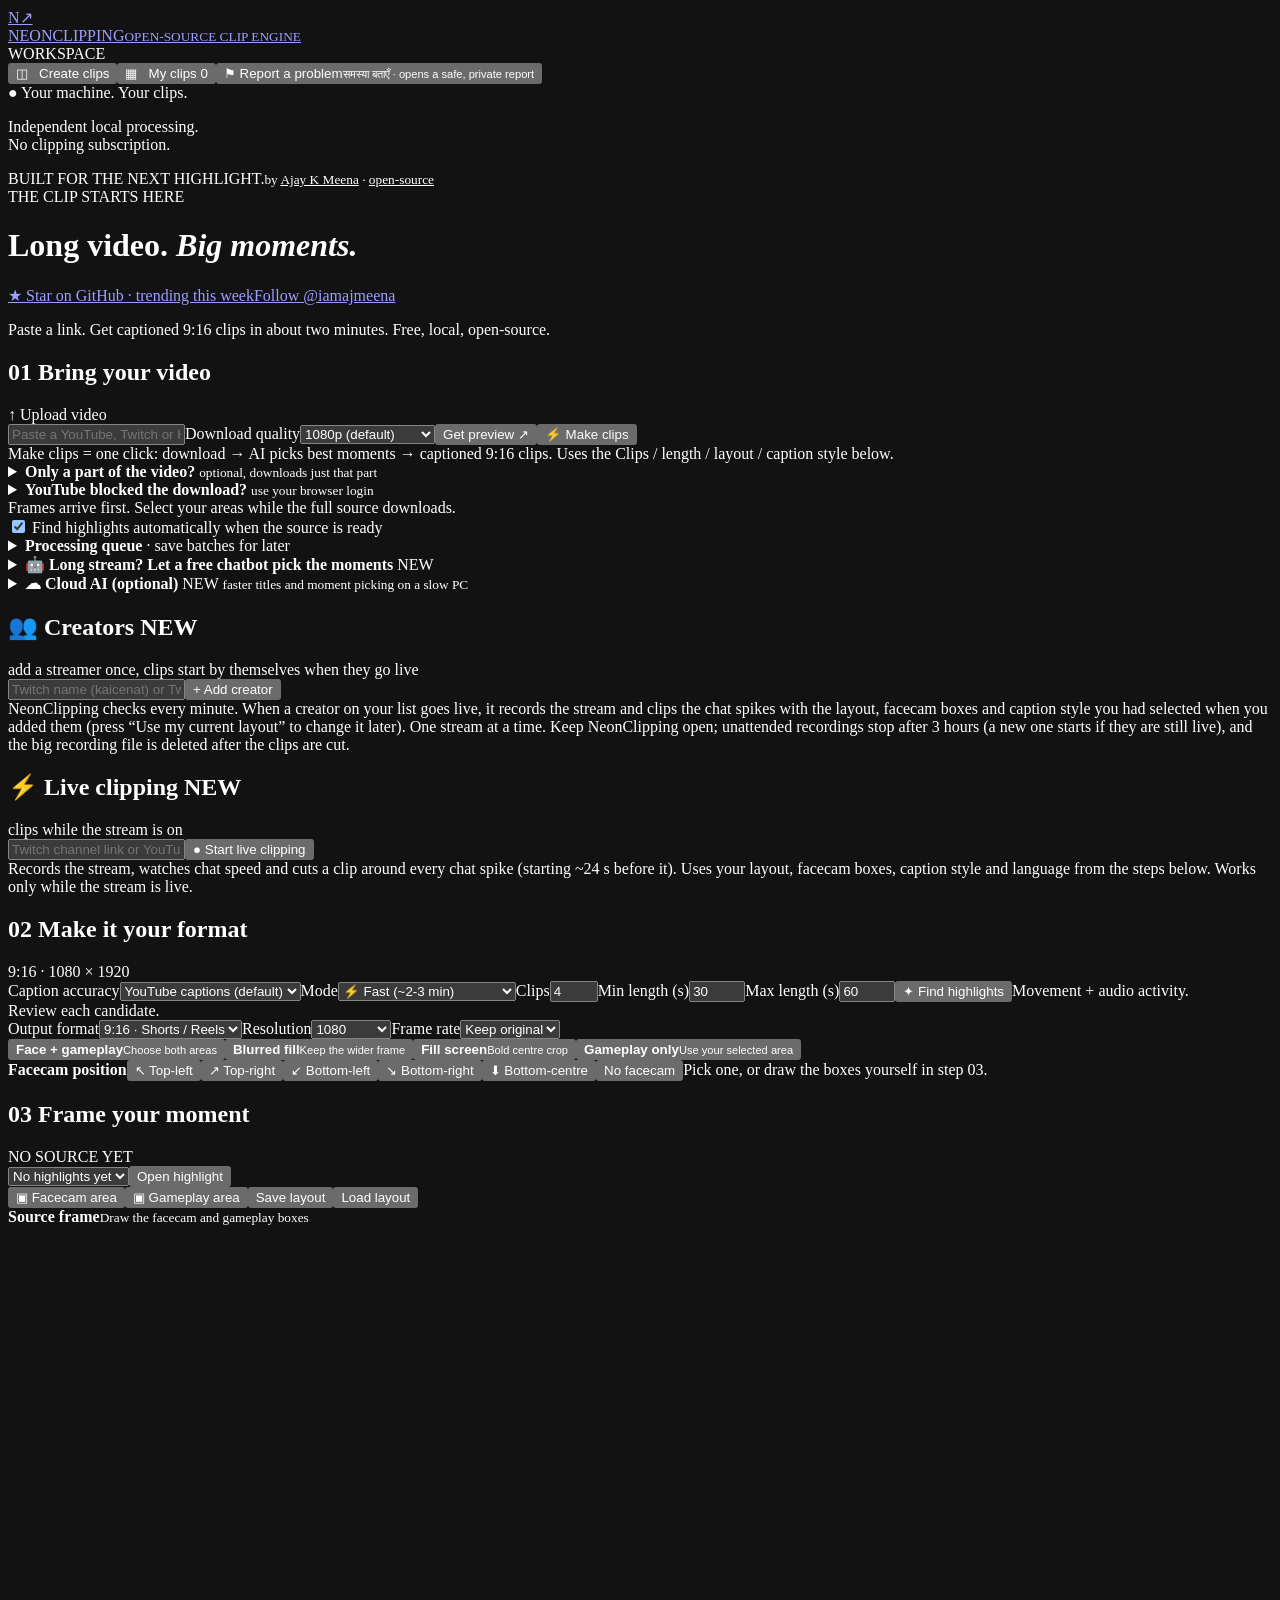
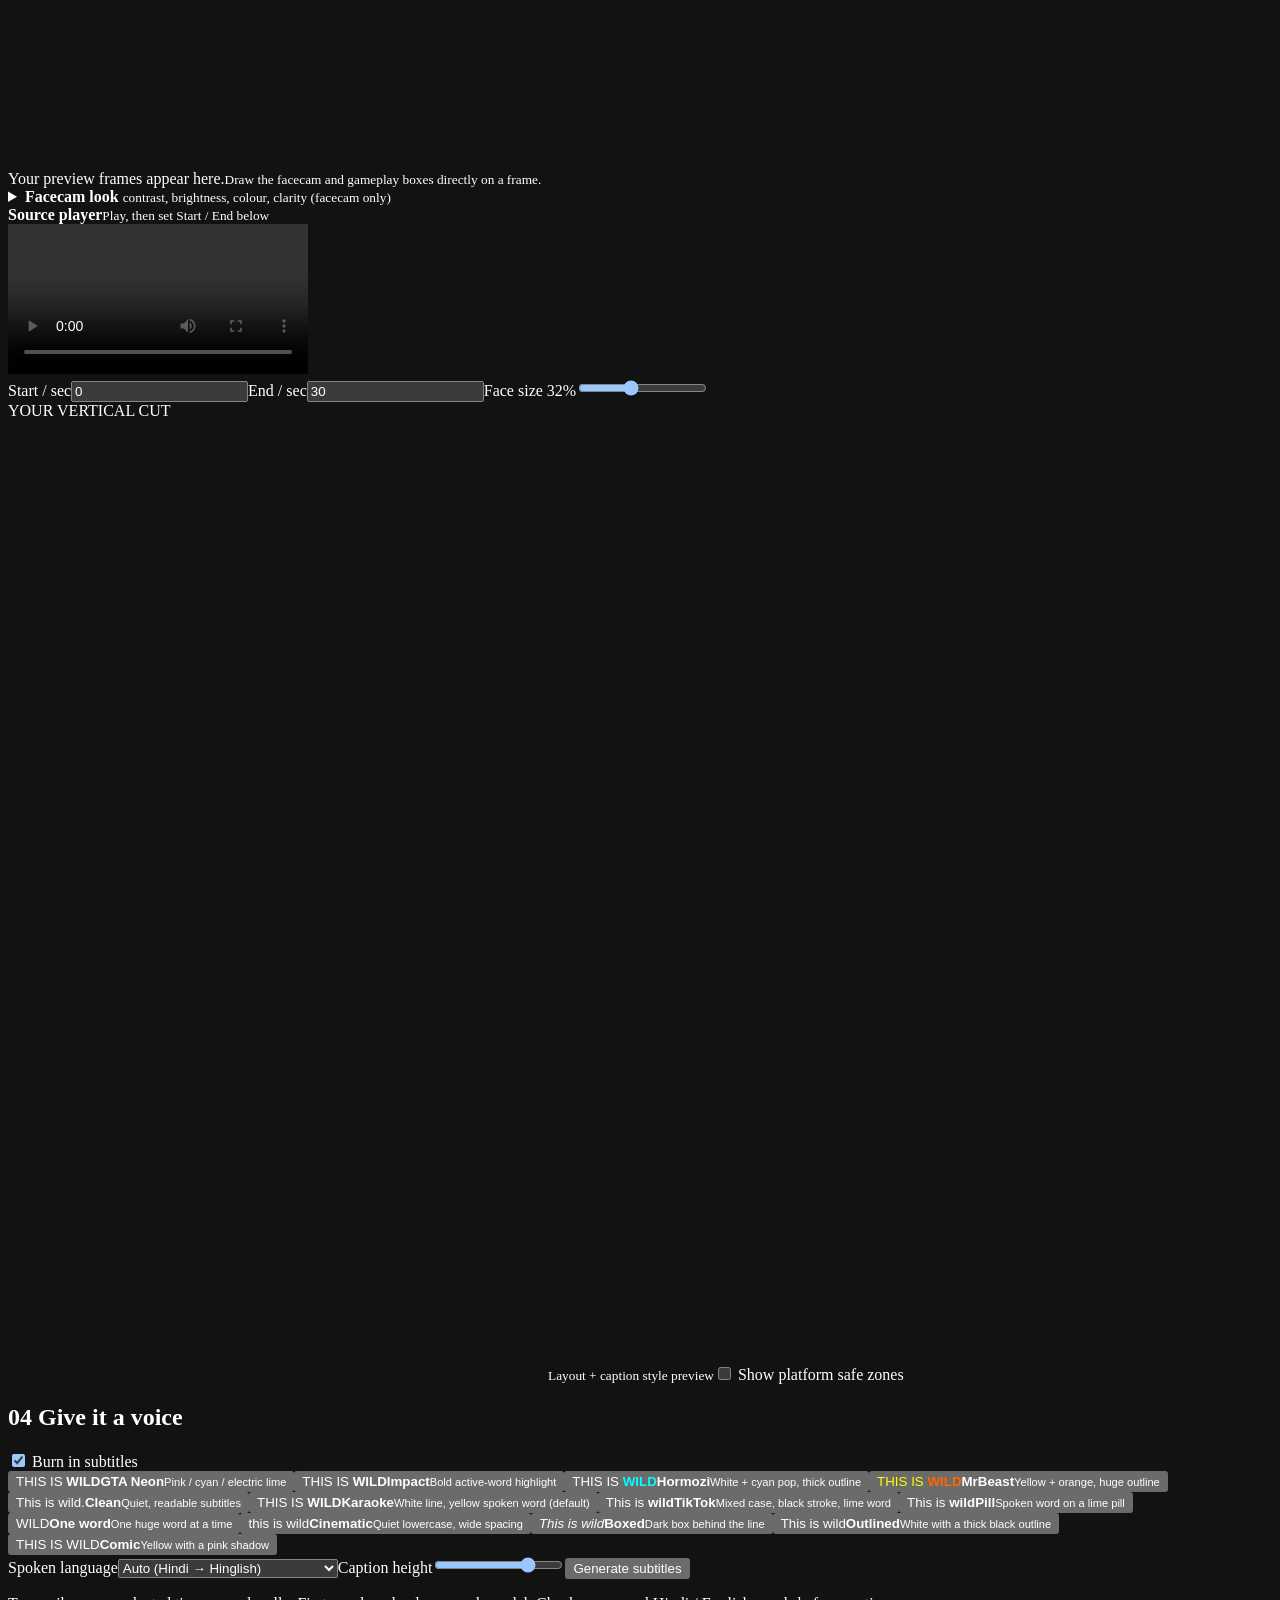
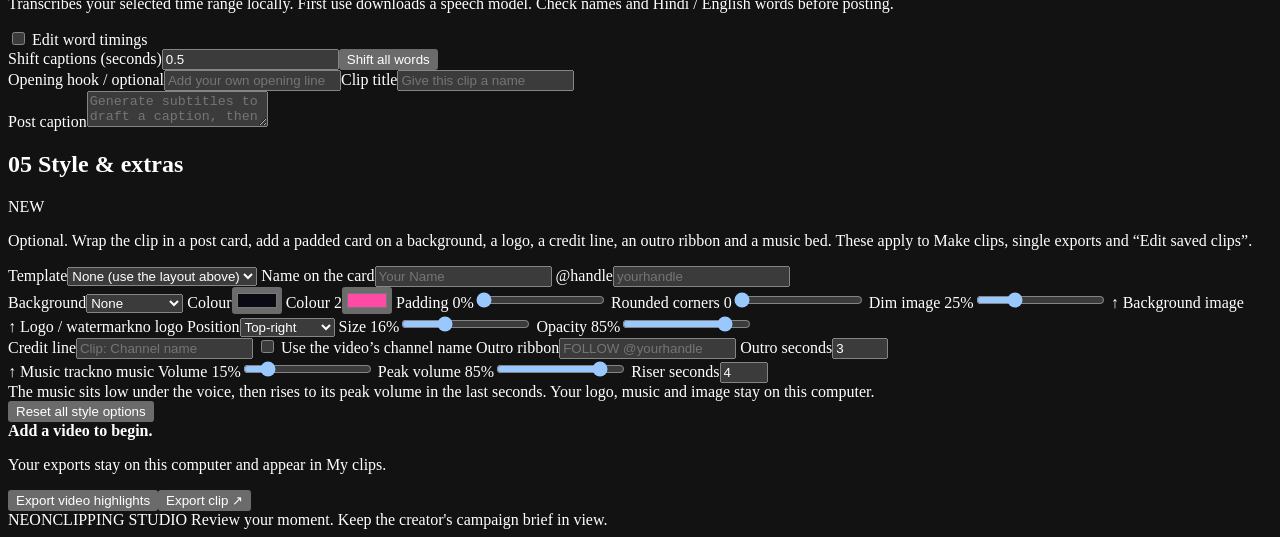
==== index.html @ 01d26668 "Right sidebar: live clips, latest clips and a chat assistant that changes settings or edits a clip (" ====
<!doctype html><html lang="en"><head><meta charset="utf-8"><meta name="color-scheme" content="dark"><meta name="viewport" content="width=device-width,initial-scale=1"><title>NeonClipping</title><link rel="stylesheet" href="/assets/style.css?v=20261124-r15"><link rel="stylesheet" href="/assets/composer.css?v=20261124-r11"><link rel="stylesheet" href="/assets/right-bar.css?v=20261124-r12"></head><body>
<aside class="sidebar"><a class="brand" href="/">N↗ <div>NEONCLIPPING<small>OPEN-SOURCE CLIP ENGINE</small></div></a><div class="nav-label">WORKSPACE</div><button class="nav active" data-view="editor">◫ &nbsp; Create clips</button><button class="nav" data-view="library">▦ &nbsp; My clips <span id="library-count">0</span></button><button class="side-report" id="report-side" type="button">⚑ Report a problem<small>समस्या बताएँ · opens a safe, private report</small></button><div class="side-supporters" id="supporters" hidden><div class="nav-label">SUPPORTERS</div><div id="supporters-list" class="supporters-list"></div></div><div class="side-note">● Your machine. Your clips.<p>Independent local processing.<br>No clipping subscription.</p></div><div class="signature">BUILT FOR THE NEXT HIGHLIGHT.<small>by <a href="https://www.instagram.com/iamajmeena/" target="_blank" rel="noopener" style="color:inherit">Ajay K Meena</a> · <a href="https://github.com/iamajmeena/neonclipping" target="_blank" rel="noopener" style="color:inherit">open-source</a></small></div></aside>
<main><header><div class="eyebrow">THE CLIP STARTS HERE</div><div class="top"><h1>Long video. <em>Big moments.</em></h1><span class="social"><a class="gh" href="https://github.com/iamajmeena/neonclipping" target="_blank" rel="noopener">★ Star on GitHub · trending this week</a><a class="ig" href="https://www.instagram.com/iamajmeena/" target="_blank" rel="noopener">Follow @iamajmeena</a><button class="don" id="donate" hidden>♥ Support development</button></span><dialog id="donate-dialog"><b>Help us keep building NeonClipping ♥</b><p>NeonClipping is free and open-source, and it will stay that way. Our developers are working hard to fix issues, speed it up and add the features you ask for. Every donation, even ₹49, goes straight into making the next version better.</p><div class="don-links"><a id="don-rzp" target="_blank" rel="noopener" hidden>Donate with UPI / cards (Razorpay)</a><a id="don-pp" target="_blank" rel="noopener" hidden>Donate with PayPal</a></div><p class="muted">Cannot donate? A ⭐ on <a href="https://github.com/iamajmeena/neonclipping" target="_blank" rel="noopener" style="color:var(--cyan)">GitHub</a> helps just as much. Thank you!</p><button id="don-close">Close</button></dialog></div><p>Paste a link. Get captioned 9:16 clips in about two minutes. Free, local, open-source.</p><div class="support-bar" id="support-bar" hidden><span><b>Free forever, built by independent developers.</b> We are working hard every day to fix issues and ship new features. If NeonClipping saves you time, a small donation (even ₹49) pays for faster fixes and a better tool for everyone.</span><span class="support-actions"><button class="don-big" id="donate-bar" type="button">♥ Donate via UPI / card</button><a class="star-big" href="https://github.com/iamajmeena/neonclipping" target="_blank" rel="noopener">★ Star it, we are climbing GitHub trending</a></span></div></header><div class="readiness" id="readiness" role="status" aria-label="System check"></div><div class="update-bar" id="update-bar" hidden><span id="update-text"></span><span class="update-actions"><button class="primary" id="update-now" type="button">Update now</button><button class="secondary" id="update-cancel" type="button" hidden>Cancel</button><label class="check"><input id="update-auto" type="checkbox" checked> Update automatically when idle</label></span></div><section id="editor-view">
<section class="panel import-panel"><div class="section-head"><h2><span class="step">01</span> Bring your video</h2><label class="upload">↑ Upload video<input id="file" type="file" accept="video/*" hidden></label></div><div class="url-row"><input id="url" type="url" placeholder="Paste a YouTube, Twitch or Kick replay link"><label class="srcq-inline" title="How sharp the video downloaded from YouTube is. 1080p is the default; choose 4K for the sharpest source (slower, much more disk)."><span>Download quality</span><select id="srcq"><option value="1080" selected>1080p (default)</option><option value="2160">4K (slower, big file)</option><option value="1440">1440p</option><option value="720">720p (fastest)</option><option value="480">480p (saves data)</option><option value="360">360p (lowest data)</option></select></label><button class="primary" id="link">Get preview ↗</button><button id="resume-make" class="secondary" hidden>Resume interrupted batch</button><button class="primary make" id="make">⚡ Make clips</button></div><div class="make-row"><span class="muted">Make clips = one click: download → AI picks best moments → captioned 9:16 clips. Uses the Clips / length / layout / caption style below.</span></div><div id="make-results" hidden><div class="progress-track"><div id="make-progress"></div></div><b id="make-status"></b><div id="make-grid" class="make-grid"></div></div><details class="lite" id="part-pick"><summary><b>Only a part of the video?</b> <small>optional, downloads just that part</small></summary><div class="controls"><label>From (h:mm:ss)<input id="part-start" type="text" placeholder="0:00:00" inputmode="numeric"></label><label>To (h:mm:ss)<input id="part-end" type="text" placeholder="0:30:00" inputmode="numeric"></label></div><p class="muted">Leave empty to use the whole video. Up to 2 hours at once. Short videos download fast; a part cut from a long video is fetched at about real-time speed (a 30-minute part takes roughly 15 to 20 minutes), so pick only what you need.</p></details><details class="lite" id="yt-login"><summary><b>YouTube blocked the download?</b> <small>use your browser login</small></summary><p class="muted">Sign in to YouTube in your browser, close it, choose it here and press Save, then try again. Firefox works most reliably.</p><div class="controls"><label>Browser<select id="yt-browser"><option value="">Off</option><option value="firefox">Firefox</option><option value="edge">Edge</option><option value="chrome">Chrome</option><option value="brave">Brave</option><option value="opera">Opera</option><option value="vivaldi">Vivaldi</option></select></label><button class="secondary" id="yt-save" type="button">Save</button><span class="muted" id="yt-note"></span></div></details><div class="import-note" id="link-status" role="status">Frames arrive first. Select your areas while the full source downloads.</div><div id="range-pick" class="range-pick" hidden><b id="range-title">Long video</b><p class="muted" id="range-text"></p><div class="controls"><label>From (h:mm:ss)<input id="range-start" type="text" value="0:00:00" inputmode="numeric"></label><label>To (h:mm:ss)<input id="range-end" type="text" value="0:30:00" inputmode="numeric"></label><button class="primary" id="range-go">Import this part ↗</button></div></div><div class="progress-track" hidden id="progress-wrap"><div id="progress"></div></div><div id="frames" class="frames"></div><label class="toggle" style="margin-top:12px"><input id="auto-analyze" type="checkbox" checked> Find highlights automatically when the source is ready</label></section><details class="panel" id="queue-panel"><summary><b>Processing queue</b> · save batches for later</summary><p class="muted">Queue video links, pause waiting work, or retry an interrupted job. Running work is kept safe.</p><label>Video links, one per line<textarea id="queue-urls" rows="3" placeholder="https://www.youtube.com/watch?v=..."></textarea></label><div class="controls"><label>Start after (optional)<input id="queue-time" type="datetime-local"></label><button class="secondary" id="queue-add">Add videos to queue</button><button id="queue-pause">Pause queue</button><button id="queue-refresh">Refresh queue</button></div><div id="queue-list"></div></details>
<details class="panel" id="ai-panel"><summary><b>🤖 Long stream? Let a free chatbot pick the moments</b> <span class="pill">NEW</span></summary>
<p class="muted">A chatbot given a 9-hour transcript only really reads the start. So: split the transcript into small parts, paste each part into any free chatbot (Gemini, ChatGPT, Claude…), paste its answers back here, and NeonClipping downloads only those sections and makes the clips. Needs a YouTube video with captions. Nothing is sent anywhere by NeonClipping.</p>
<div class="url-row"><input id="ai-url" type="text" placeholder="YouTube video link (a finished stream or video)"><button class="primary" id="ai-split">1 · Split into parts</button></div>
<div class="controls"><label>Parts (blank = automatic)<input id="ai-parts" type="number" min="1" max="40" placeholder="auto"></label><label>Moments per part<input id="ai-per" type="number" min="1" max="10" value="3"></label></div>
<div class="muted" id="ai-status"></div>
<div id="ai-list"></div>
<h3 style="margin-top:16px">2 · Paste the chatbot answers (all parts together is fine)</h3>
<textarea id="ai-answers" rows="6" placeholder='[{"start":"00:12:30","end":"00:13:10","title":"Plane crash","hook":"bhai plane gir gaya"}] … or lines like 12:30-13:10 Plane crash'></textarea>
<div class="controls"><button class="secondary" id="ai-read">Read the answers</button><button class="primary" id="ai-make" disabled>3 · Make clips from these moments</button></div>
<div id="ai-moments"></div></details>
<details class="panel" id="llm-panel"><summary><b>☁ Cloud AI (optional)</b> <span class="pill">NEW</span> <small>faster titles and moment picking on a slow PC</small></summary>
<p class="muted">Use any OpenAI-compatible provider (Groq, OpenRouter, Gemini, OpenAI, LM Studio). When this is on, only the <b>text</b> of a candidate clip (its transcript lines) is sent to your provider. Your video, audio and frames never leave this PC. The key stays in <code>data/llm.json</code> on this computer. Off by default.</p>
<div class="controls"><label>Provider<select id="llm-preset"><option value="">Custom</option></select></label>
<label>Address<input id="llm-url" type="text" placeholder="https://api.groq.com/openai/v1"></label>
<label>Model<input id="llm-model" type="text" placeholder="llama-3.3-70b-versatile"></label>
<label>API key<input id="llm-key" type="password" autocomplete="off" placeholder="paste key (kept hidden)"></label></div>
<div class="controls"><label class="check"><input id="llm-on" type="checkbox"> Use Cloud AI instead of Ollama</label>
<button class="primary" id="llm-save" type="button">Save</button><button class="secondary" id="llm-test" type="button">Test connection</button><button class="secondary" id="llm-forget" type="button">Forget key</button>
<span class="muted" id="llm-note"></span></div></details>
<section class="panel creators-panel"><div class="section-head"><h2>👥 Creators <span class="pill">NEW</span></h2><span class="muted">add a streamer once, clips start by themselves when they go live</span></div><div class="url-row"><input id="creator-url" type="text" placeholder="Twitch name (kaicenat) or Twitch / YouTube channel link (youtube.com/@name)"><button class="primary" id="creator-add">+ Add creator</button></div><div class="import-note">NeonClipping checks every minute. When a creator on your list goes live, it records the stream and clips the chat spikes with the layout, facecam boxes and caption style you had selected when you added them (press “Use my current layout” to change it later). One stream at a time. Keep NeonClipping open; unattended recordings stop after 3 hours (a new one starts if they are still live), and the big recording file is deleted after the clips are cut.</div><div id="creator-note" class="muted"></div><div id="creator-list"></div></section>
<section class="panel live-panel"><div class="section-head"><h2>⚡ Live clipping <span class="pill">NEW</span></h2><span class="muted">clips while the stream is on</span></div><div class="url-row"><input id="live-url" type="text" placeholder="Twitch channel link or YouTube Live link"><button class="primary" id="live-start">● Start live clipping</button></div><div class="import-note">Records the stream, watches chat speed and cuts a clip around every chat spike (starting ~24 s before it). Uses your layout, facecam boxes, caption style and language from the steps below. Works only while the stream is live.</div><div id="live-box" hidden><div class="live-stats" id="live-stats"></div><div class="live-actions"><button class="secondary" id="live-now">✂ Clip the last 30 s now</button><button class="secondary" id="live-stop">■ Stop</button></div><div id="live-grid" class="make-grid"></div></div></section>
<section class="panel"><div class="section-head"><h2><span class="step">02</span> Make it your format</h2><span class="muted">9:16 · 1080 × 1920</span></div><div class="controls"><label>Caption accuracy<select id="accurate"><option value="fast" selected>YouTube captions (default)</option><option value="best">Best Hindi: large-v3 (slow)</option></select></label><label>Mode<select id="mode"><option value="fast">⚡ Fast (~2-3 min)</option><option value="deep">🔬 Deep (slower, smarter)</option></select></label><label>Clips<input id="count" type="number" min="1" max="12" value="4"></label><label>Min length (s)<input id="minlen" type="number" min="5" max="120" value="30"></label><label>Max length (s)<input id="length" type="number" min="10" max="180" value="60"></label><button class="secondary" id="analyze">✦ Find highlights</button><span class="muted">Movement + audio activity.<br>Review each candidate.</span></div><div class="controls output-controls"><label>Output format<select id="aspect"><option value="vertical">9:16 · Shorts / Reels</option><option value="square">1:1 · Square</option><option value="portrait">4:5 · Feed</option><option value="threefour">3:4 · Portrait</option><option value="landscape">16:9 · YouTube</option></select></label><label>Resolution<select id="resolution"><option value="720">720</option><option value="1080" selected>1080</option><option value="2160">2160 · 4K</option></select></label><label>Frame rate<select id="fps"><option value="0">Keep original</option><option value="24">24 fps</option><option value="30">30 fps</option><option value="60">60 fps</option></select></label></div><div class="layout-grid" id="layouts"><button class="choice active" data-layout="stack"><span class="mini stack-mini"><i></i><i></i></span><b>Face + gameplay</b><small>Choose both areas</small></button><button class="choice" data-layout="blur"><span class="mini blur-mini"><i></i></span><b>Blurred fill</b><small>Keep the wider frame</small></button><button class="choice" data-layout="fill"><span class="mini fill-mini"><i></i></span><b>Fill screen</b><small>Bold centre crop</small></button><button class="choice" data-layout="game"><span class="mini game-mini"><i></i></span><b>Gameplay only</b><small>Use your selected area</small></button></div><div class="preset-row"><b>Facecam position</b><button class="chip" data-preset="tl">↖ Top-left</button><button class="chip" data-preset="tr">↗ Top-right</button><button class="chip" data-preset="bl">↙ Bottom-left</button><button class="chip" data-preset="br">↘ Bottom-right</button><button class="chip" data-preset="bc">⬇ Bottom-centre</button><button class="chip" data-preset="none">No facecam</button><span class="muted" id="preset-note">Pick one, or draw the boxes yourself in step 03.</span></div></section>
<section class="panel"><div class="section-head"><h2><span class="step">03</span> Frame your moment</h2><span class="pill" id="source-mode">NO SOURCE YET</span></div><div class="candidate-row"><select id="recent"><option>No highlights yet</option></select><button id="import">Open highlight</button></div><div class="workspace"><div class="source-side"><div class="toolbar"><button id="cam" class="active">▣ Facecam area</button><button id="game">▣ Gameplay area</button><button id="save">Save layout</button><button id="load">Load layout</button></div><div class="side-head"><b>Source frame</b><small>Draw the facecam and gameplay boxes</small></div><div class="canvas-wrap"><canvas id="source" width="960" height="540"></canvas><div id="empty-source">Your preview frames appear here.<small>Draw the facecam and gameplay boxes directly on a frame.</small></div></div><details class="cam-look" id="cam-look"><summary><b>Facecam look</b> <small>contrast, brightness, colour, clarity (facecam only)</small></summary><div class="controls"><label>Contrast <output id="cam-contrast-o">1.00</output><input id="cam-contrast" type="range" min="0.5" max="2" step="0.05" value="1"></label><label>Brightness <output id="cam-brightness-o">0.00</output><input id="cam-brightness" type="range" min="-0.3" max="0.3" step="0.02" value="0"></label><label>Colour <output id="cam-saturation-o">1.00</output><input id="cam-saturation" type="range" min="0" max="2" step="0.05" value="1"></label><label>Clarity <output id="cam-clarity-o">0.00</output><input id="cam-clarity" type="range" min="0" max="1.5" step="0.05" value="0"></label><button class="secondary" id="cam-reset" type="button">Reset</button></div></details><div class="player-card"><div class="player-head"><b>Source player</b><small>Play, then set Start / End below</small></div><video id="video" controls preload="metadata"></video><div class="range-row"><label>Start / sec<input id="start" type="number" value="0" min="0" step=".1"></label><label>End / sec<input id="end" type="number" value="30" min="0" step=".1"></label><label id="height-control">Face size <span id="height-value">32%</span><input id="top" type="range" min="20" max="50" value="32"></label></div></div></div><aside class="preview-side"><div class="eyebrow">YOUR VERTICAL CUT</div><canvas id="preview" width="540" height="960"></canvas><small>Layout + caption style preview</small><label class="toggle"><input id="safe-zones" type="checkbox"> Show platform safe zones</label></aside></div></section>
<section class="panel"><div class="section-head"><h2><span class="step">04</span> Give it a voice</h2><label class="toggle"><input id="captions" type="checkbox" checked> Burn in subtitles</label></div><div class="caption-styles"><button class="caption-choice gta" data-style="gta"><span>THIS IS <strong>WILD</strong></span><b>GTA Neon</b><small>Pink / cyan / electric lime</small></button><button class="caption-choice bold" data-style="bold"><span>THIS IS <strong>WILD</strong></span><b>Impact</b><small>Bold active-word highlight</small></button><button class="caption-choice hormozi" data-style="hormozi"><span>THIS IS <strong style="color:#00ffff">WILD</strong></span><b>Hormozi</b><small>White + cyan pop, thick outline</small></button><button class="caption-choice mrbeast" data-style="mrbeast"><span style="color:#ffff00">THIS IS <strong style="color:#ff6600">WILD</strong></span><b>MrBeast</b><small>Yellow + orange, huge outline</small></button><button class="caption-choice clean" data-style="clean"><span>This is wild.</span><b>Clean</b><small>Quiet, readable subtitles</small></button><button class="caption-choice active cs-karaoke" data-style="karaoke"><span>THIS IS <strong>WILD</strong></span><b>Karaoke</b><small>White line, yellow spoken word (default)</small></button><button class="caption-choice cs-tiktok" data-style="tiktok"><span>This is <strong>wild</strong></span><b>TikTok</b><small>Mixed case, black stroke, lime word</small></button><button class="caption-choice cs-pill" data-style="pill"><span>This is <strong>wild</strong></span><b>Pill</b><small>Spoken word on a lime pill</small></button><button class="caption-choice cs-oneword" data-style="oneword"><span>WILD</span><b>One word</b><small>One huge word at a time</small></button><button class="caption-choice cs-cine" data-style="cine"><span>this is wild</span><b>Cinematic</b><small>Quiet lowercase, wide spacing</small></button><button class="caption-choice cs-boxed" data-style="boxed"><span><em>This is wild</em></span><b>Boxed</b><small>Dark box behind the line</small></button><button class="caption-choice cs-outlined" data-style="outlined"><span>This is wild</span><b>Outlined</b><small>White with a thick black outline</small></button><button class="caption-choice cs-comic" data-style="comic"><span>THIS IS WILD</span><b>Comic</b><small>Yellow with a pink shadow</small></button></div><div class="controls"><label>Spoken language<select id="language"><option value="">Auto (Hindi → Hinglish)</option><option value="hinglish">Hinglish (Hindi in English letters)</option><option value="hi">हिंदी (Devanagari)</option><option value="en">English</option><optgroup label="More languages (captions use your installed fonts)"><option value="ur">Urdu · اردو</option><option value="bn">Bengali · বাংলা</option><option value="ta">Tamil · தமிழ்</option><option value="te">Telugu · తెలుగు</option><option value="mr">Marathi · मराठी</option><option value="gu">Gujarati · ગુજરાતી</option><option value="kn">Kannada · ಕನ್ನಡ</option><option value="ml">Malayalam · മലയാളം</option><option value="pa">Punjabi · ਪੰਜਾਬੀ</option><option value="ne">Nepali · नेपाली</option><option value="si">Sinhala · සිංහල</option><option value="ar">Arabic · العربية</option><option value="fa">Persian · فارسی</option><option value="he">Hebrew · עברית</option><option value="tr">Turkish · Türkçe</option><option value="ru">Russian · Русский</option><option value="uk">Ukrainian · Українська</option><option value="pl">Polish · Polski</option><option value="cs">Czech · Čeština</option><option value="sk">Slovak · Slovenčina</option><option value="hu">Hungarian · Magyar</option><option value="ro">Romanian · Română</option><option value="bg">Bulgarian · Български</option><option value="sr">Serbian · Српски</option><option value="hr">Croatian · Hrvatski</option><option value="el">Greek · Ελληνικά</option><option value="de">German · Deutsch</option><option value="fr">French · Français</option><option value="es">Spanish · Español</option><option value="pt">Portuguese · Português</option><option value="it">Italian · Italiano</option><option value="nl">Dutch · Nederlands</option><option value="ca">Catalan · Català</option><option value="sv">Swedish · Svenska</option><option value="da">Danish · Dansk</option><option value="no">Norwegian · Norsk</option><option value="fi">Finnish · Suomi</option><option value="is">Icelandic · Íslenska</option><option value="id">Indonesian · Bahasa Indonesia</option><option value="ms">Malay · Bahasa Melayu</option><option value="tl">Filipino · Tagalog</option><option value="vi">Vietnamese · Tiếng Việt</option><option value="th">Thai · ไทย</option><option value="zh">Chinese · 中文</option><option value="ja">Japanese · 日本語</option><option value="ko">Korean · 한국어</option><option value="sw">Swahili · Kiswahili</option><option value="af">Afrikaans · Afrikaans</option><option value="am">Amharic · አማርኛ</option><option value="az">Azerbaijani · Azərbaycan</option></optgroup></select></label><label>Caption height<input id="caption-y" type="range" min="500" max="1750" value="1450"></label><button id="transcribe" class="secondary">Generate subtitles</button></div><p class="muted">Transcribes your selected time range locally. First use downloads a speech model. Check names and Hindi / English words before posting.</p><label class="toggle"><input id="timing-editor" type="checkbox"> Edit word timings</label><div class="controls"><label>Shift captions (seconds)<input id="caption-shift" type="number" step="0.1" value="0.5"></label><button id="shift-captions">Shift all words</button></div><div id="words" class="word-editor"></div><div class="copy-grid"><label>Opening hook / optional<input id="hook" placeholder="Add your own opening line" maxlength="65"></label><label>Clip title<input id="clip-title" placeholder="Give this clip a name"></label></div><label>Post caption<textarea id="post-caption" rows="2" placeholder="Generate subtitles to draft a caption, then edit it in your voice."></textarea></label></section>
<section class="panel" id="style-panel"><div class="section-head"><h2><span class="step">05</span> Style &amp; extras</h2><span class="pill">NEW</span></div>
<p class="muted">Optional. Wrap the clip in a post card, add a padded card on a background, a logo, a credit line, an outro ribbon and a music bed. These apply to Make clips, single exports and “Edit saved clips”.</p>
<div class="controls">
<label>Template<select id="st-template"><option value="none">None (use the layout above)</option><option value="x_light">X post · light</option><option value="x_dark">X post · dark</option><option value="tiktok_hook">TikTok hook</option><option value="breaking_news">Breaking news</option></select></label>
<label>Name on the card<input id="st-tpl-name" type="text" maxlength="28" placeholder="Your Name"></label>
<label>@handle<input id="st-tpl-handle" type="text" maxlength="28" placeholder="yourhandle"></label>
</div>
<div class="controls">
<label>Background<select id="st-bg-mode"><option value="none">None</option><option value="blur">Blurred copy</option><option value="color">Colour</option><option value="gradient">Gradient</option><option value="image">My image</option></select></label>
<label>Colour<input id="st-bg-color" type="color" value="#0b0912"></label>
<label>Colour 2<input id="st-bg-color2" type="color" value="#ff4ba5"></label>
<label><span>Padding <output id="st-padding-o">0</output>%</span><input id="st-padding" type="range" min="0" max="25" value="0"></label>
<label><span>Rounded corners <output id="st-radius-o">0</output></span><input id="st-radius" type="range" min="0" max="80" value="0"></label>
<label><span>Dim image <output id="st-dim-o">25</output>%</span><input id="st-bg-dim" type="range" min="0" max="90" value="25"></label>
<label class="upload">↑ Background image<input id="st-bg-file" type="file" accept="image/*" hidden></label><span class="muted" id="st-bg-name"></span>
</div>
<div class="controls">
<label class="upload">↑ Logo / watermark<input id="st-wm-file" type="file" accept="image/*" hidden></label><span class="muted" id="st-wm-name">no logo</span>
<label>Position<select id="st-wm-pos"><option value="tr">Top-right</option><option value="tl">Top-left</option><option value="br">Bottom-right</option><option value="bl">Bottom-left</option></select></label>
<label><span>Size <output id="st-wm-size-o">16</output>%</span><input id="st-wm-size" type="range" min="5" max="40" value="16"></label>
<label><span>Opacity <output id="st-wm-op-o">85</output>%</span><input id="st-wm-opacity" type="range" min="10" max="100" value="85"></label>
</div>
<div class="controls">
<label>Credit line<input id="st-credit" type="text" maxlength="60" placeholder="Clip: Channel name"></label>
<label class="check"><input id="st-credit-auto" type="checkbox"> Use the video’s channel name</label>
<label>Outro ribbon<input id="st-outro" type="text" maxlength="40" placeholder="FOLLOW @yourhandle"></label>
<label>Outro seconds<input id="st-outro-sec" type="number" min="1.5" max="8" step=".5" value="3"></label>
</div>
<div class="controls">
<label class="upload">↑ Music track<input id="st-music-file" type="file" accept="audio/*" hidden></label><span class="muted" id="st-music-name">no music</span>
<label><span>Volume <output id="st-mv-o">15</output>%</span><input id="st-music-vol" type="range" min="0" max="100" value="15"></label>
<label><span>Peak volume <output id="st-mp-o">85</output>%</span><input id="st-music-peak" type="range" min="0" max="100" value="85"></label>
<label>Riser seconds<input id="st-music-riser" type="number" min="1" max="15" step="1" value="4"></label>
</div>
<div class="import-note">The music sits low under the voice, then rises to its peak volume in the last seconds. Your logo, music and image stay on this computer.</div>
<div class="controls"><button class="secondary" id="st-reset">Reset all style options</button></div></section>
<section class="panel" id="saved-edit" hidden><h2>Edit saved clips</h2><h3 style="margin-top:18px">Speaker position &amp; shape · 11 layouts</h3><div id="edit-layouts" class="layout-grid"></div><label>Speaker size<input id="edit-top" type="range" min="20" max="50" value="32"></label><p class="muted">Reuse the saved video, selected moments and subtitle timings. Only the final MP4 is exported again. <b>To cut the clip shorter</b> (for example to remove a spoken part), change <b>Start / End</b> above and press <b>Only this clip</b>; the subtitles move with the cut. Each clip keeps its own transcript.</p><div class="controls" style="margin-top:14px"><button class="primary" id="apply-video">Apply to all clips of this video</button><button class="secondary" id="apply-one">Only this clip</button><button id="download-bundle">Download video’s clips ZIP</button><a id="bundle-link" hidden download>Download ZIP</a></div></section><section class="export-bar"><div><b id="status" role="status">Add a video to begin.</b><p id="detail">Your exports stay on this computer and appear in My clips.</p></div><button id="batch">Export video highlights</button><button class="primary" id="export">Export clip ↗</button><a id="download" class="download" hidden download="neoncut-clip.mp4">↓ Download MP4</a><a id="srt" hidden>↓ Subtitles SRT</a><a id="vtt" hidden>↓ WebVTT</a></section></section>
<section id="library-view" hidden><section class="library-heading"><h2>Your clips, <em>ready to go.</em></h2><button id="refresh-library">Refresh library</button></section><p class="muted">Finished exports stay in the studio's data folder. Download an MP4 to keep or share it.</p><details class="panel" id="timeline-studio"><summary><b>Timeline studio</b> · assemble a cut</summary>
<div class="controls"><label>Source<select id="studio-source"></select></label><button id="studio-refresh">Refresh sources</button><button id="studio-add">Add to timeline</button></div>
<label>Add local B-roll or another source<input type="file" id="studio-file" accept="video/*"></label><div class="controls"><label>Pexels B-roll search<input id="studio-stock-query" maxlength="120"></label><button id="studio-search">Search footage</button></div><div id="studio-stock"></div><div id="studio-monitor" style="position:relative;width:min(100%,202.5px);aspect-ratio:9/16;max-height:360px;margin:12px auto;overflow:hidden;background:#151515"><video id="studio-player" playsinline style="position:absolute;max-width:none;max-height:none"></video><video id="studio-overlay" playsinline muted hidden style="position:absolute;max-width:none;max-height:none"></video></div><label>Segment playhead<input id="studio-seek" type="range" step="0.01" value="0"></label><div class="controls"><button id="studio-play">Play segment</button><button id="studio-split">Split at playhead</button></div><div id="studio-cuts"></div><div class="controls"><button id="studio-undo">Undo</button><button id="studio-redo">Redo</button></div>
<div class="controls"><label>Workflow<select id="studio-mode"><option value="edit">Edit by instruction</option><option value="series">Numbered series</option><option value="topic">Topic picks</option><option value="recap">Recap</option><option value="trailer">Trailer</option><option value="speaker">Track interview speaker (visual estimate)</option><option value="filler">Remove spoken um / uh</option><option value="beats">Emphasize dialogue beats</option></select></label><label>Instruction or topic<input id="studio-prompt" maxlength="600"></label><button id="studio-transcript">Prepare transcript</button><button id="studio-plan">Plan selected segment</button></div>
<p class="muted">AI workflows send the selected transcript and instruction to your configured text model. For B-roll, select a second source before planning.</p><label>Music bed (ducks under speech)<input type="file" id="studio-music" accept="audio/*"></label><button id="studio-clear-music">Remove music</button><label>Export title<input id="studio-title" value="Timeline edit" maxlength="150"></label><div class="controls"><button id="studio-export" class="primary">Render and review MP4</button><button id="studio-parts">Export segments as numbered parts</button></div><p role="status" id="studio-note"></p><div id="studio-results"></div></details><details class="panel" id="social-panel"><summary><b>Publish a clip</b> · connected accounts</summary>
<p class="muted">Connect through your platform developer app. Credentials are kept on this computer. Scheduled posts run when NeonClipping and its queue are running.</p>
<div class="controls"><label>Export<select id="social-clip"></select></label><label>Platform<select id="social-platform"><option value="youtube">YouTube</option><option value="instagram">Instagram</option><option value="tiktok">TikTok</option></select></label><button id="social-connect">Connect account</button><button id="social-account">Check account</button><span id="social-name"></span></div>
<details><summary>Finish a custom redirect or disconnect</summary><label>Returned callback URL<input type="password" id="social-callback" autocomplete="off"></label><button id="social-finish">Finish connection</button><button id="social-disconnect">Forget saved connection</button></details><label>Title or caption<input id="social-title" maxlength="2200"></label><div class="controls"><label>Visibility<select id="social-privacy"></select></label><label>Schedule (local time, optional)<input type="datetime-local" id="social-when"></label></div>
<label hidden id="social-ig">HTTPS URL of this exact Reel<input id="social-url" type="url"></label><div hidden id="social-tt"><label><input id="social-brand" type="checkbox">Promotes my brand</label><label><input id="social-paid" type="checkbox">Paid partnership</label><p>Comments, duets and stitches are disabled for this upload.</p></div>
<button id="social-send" disabled>Submit to selected account</button><p role="status" id="social-note"></p><div id="social-history"></div></details><div id="library" class="library-grid"></div></section><footer>NEONCLIPPING STUDIO <span>Review your moment. Keep the creator's campaign brief in view.</span></footer></main><script src="/assets/app.js?v=20261121-src6"></script>
<script src="/assets/extras.js?v=20261121-src6"></script><script src="/assets/transcripts.js?v=20261121-src6"></script><script src="/assets/vision.js?v=20261121-src6"></script><script src="/assets/report.js?v=20261121-src6"></script><script src="/assets/studio.js"></script><script src="/assets/composer.js?v=20261124-r11"></script><script src="/assets/sidebar.js?v=20261124-r11"></script><script src="/assets/library.js?v=20261124-r11"></script><script src="/assets/right-bar.js?v=20261124-r12"></script></body></html>
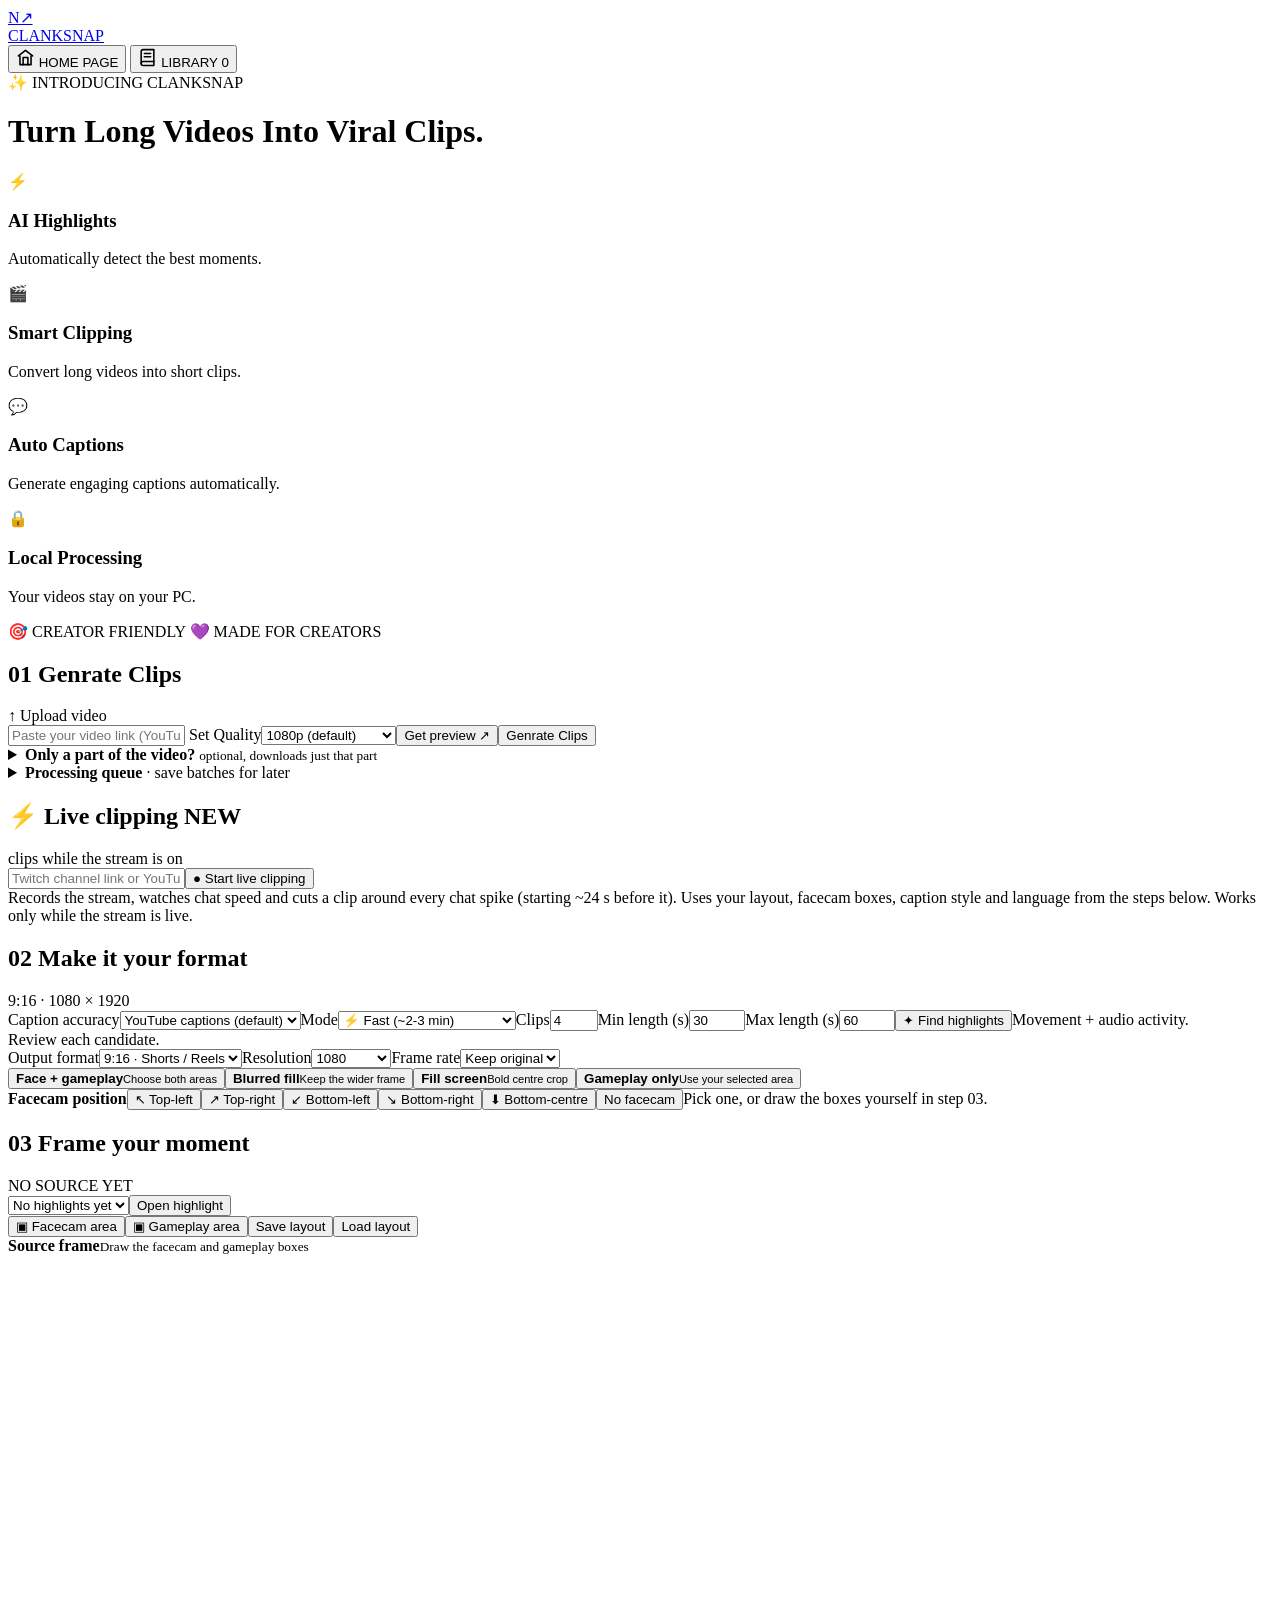
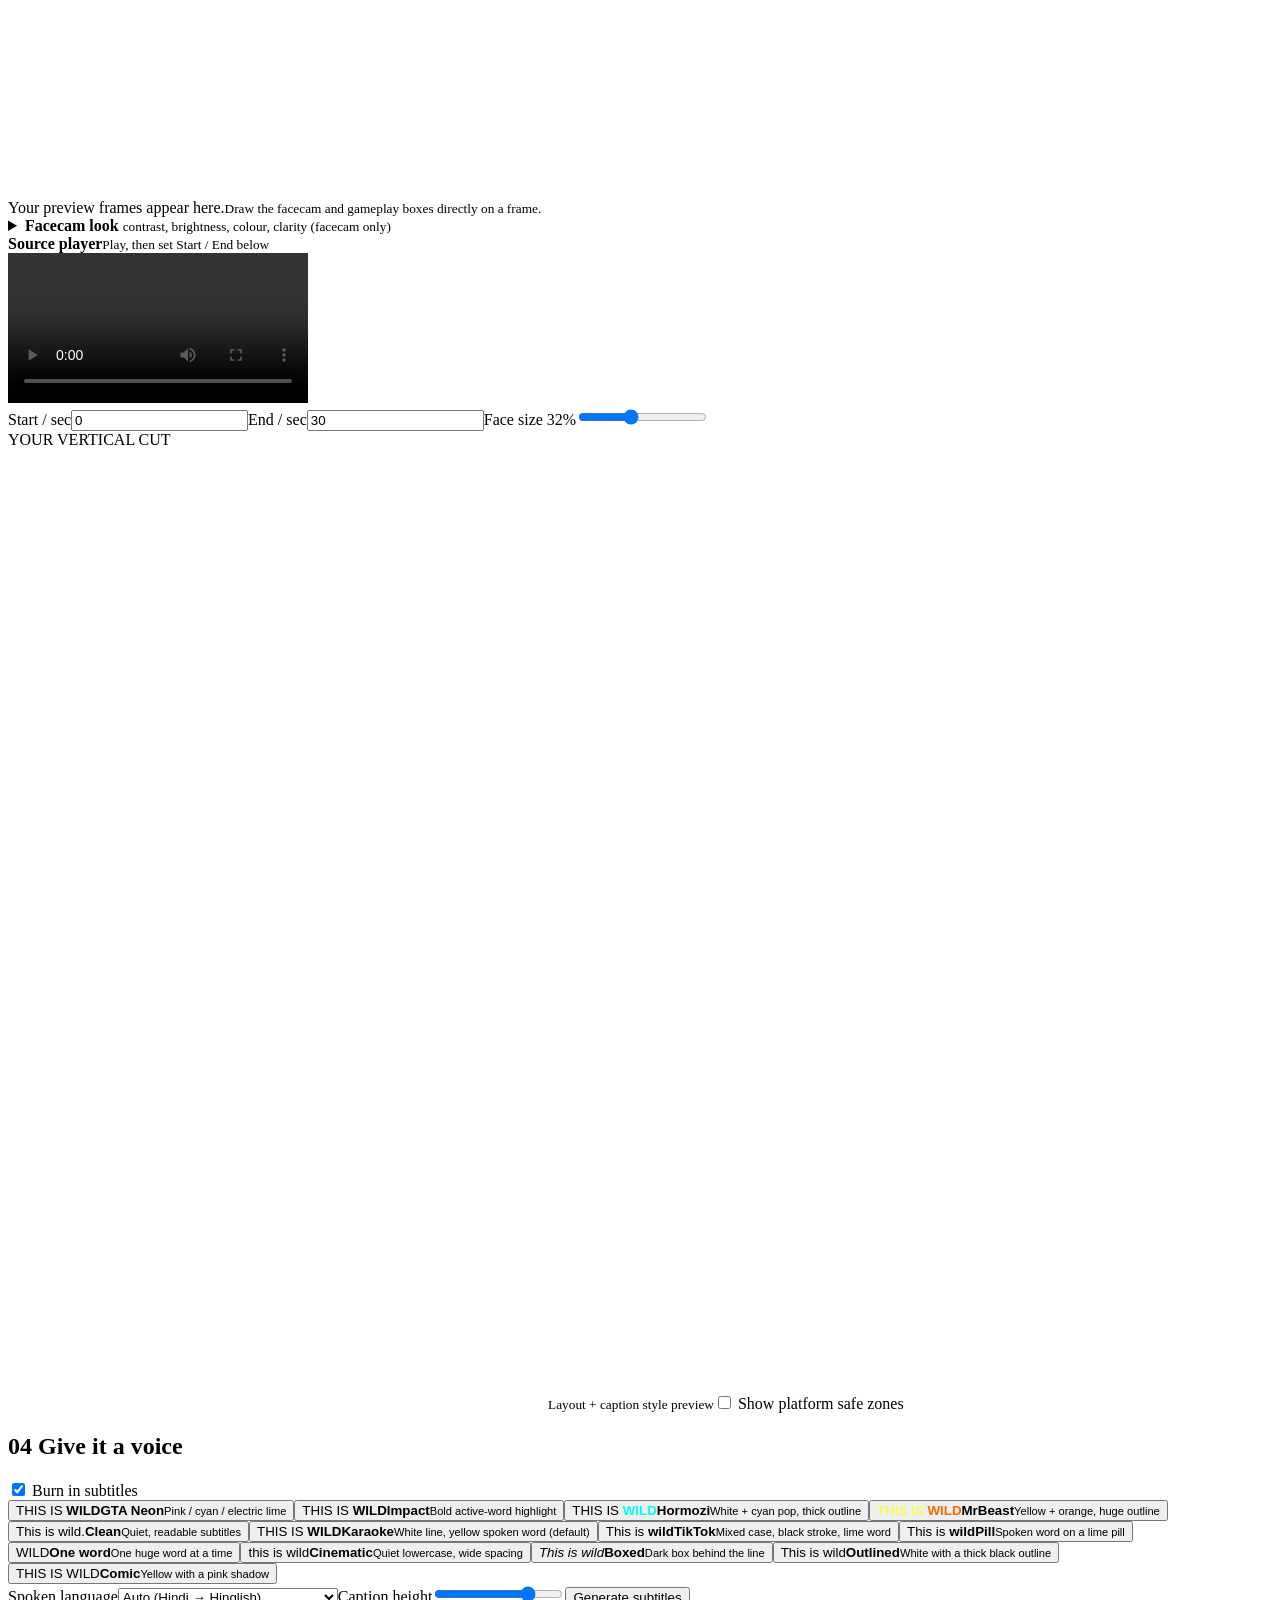
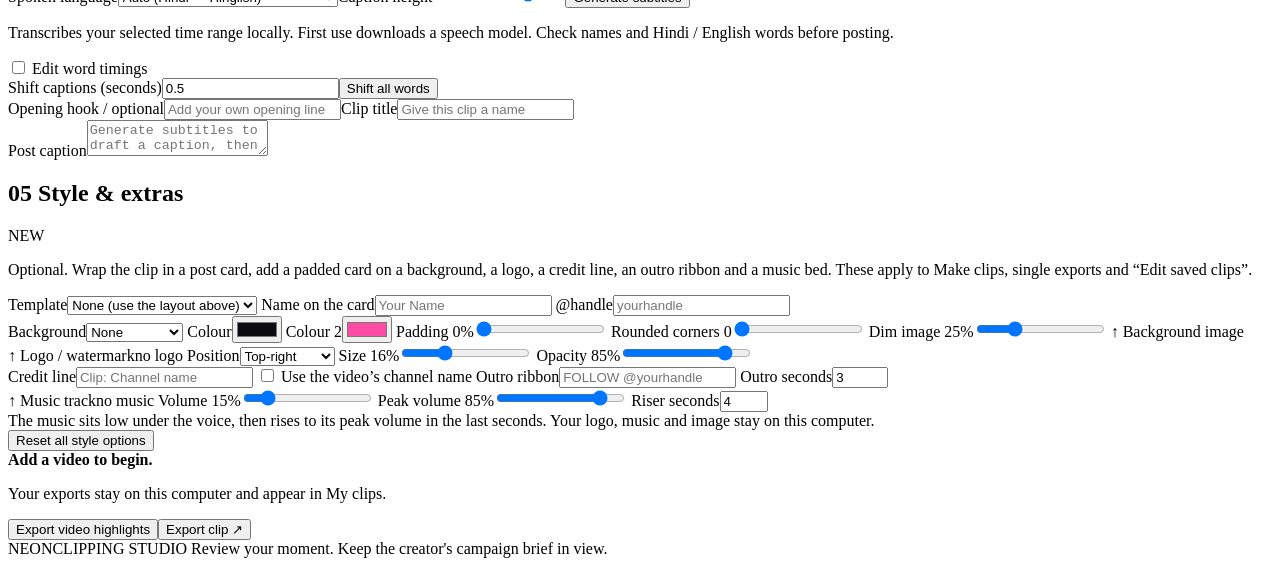
==== commit 982296c9: "update ui" ====
--- a/index.html
+++ b/index.html
@@ -1,76 +1,1237 @@
-<!doctype html><html lang="en"><head><meta charset="utf-8"><meta name="color-scheme" content="dark"><meta name="viewport" content="width=device-width,initial-scale=1"><title>NeonClipping</title><link rel="stylesheet" href="/assets/style.css?v=20261124-r15"><link rel="stylesheet" href="/assets/composer.css?v=20261124-r11"><link rel="stylesheet" href="/assets/right-bar.css?v=20261124-r12"></head><body>
-<aside class="sidebar"><a class="brand" href="/">N↗ <div>NEONCLIPPING<small>OPEN-SOURCE CLIP ENGINE</small></div></a><div class="nav-label">WORKSPACE</div><button class="nav active" data-view="editor">◫ &nbsp; Create clips</button><button class="nav" data-view="library">▦ &nbsp; My clips <span id="library-count">0</span></button><button class="side-report" id="report-side" type="button">⚑ Report a problem<small>समस्या बताएँ · opens a safe, private report</small></button><div class="side-supporters" id="supporters" hidden><div class="nav-label">SUPPORTERS</div><div id="supporters-list" class="supporters-list"></div></div><div class="side-note">● Your machine. Your clips.<p>Independent local processing.<br>No clipping subscription.</p></div><div class="signature">BUILT FOR THE NEXT HIGHLIGHT.<small>by <a href="https://www.instagram.com/iamajmeena/" target="_blank" rel="noopener" style="color:inherit">Ajay K Meena</a> · <a href="https://github.com/iamajmeena/neonclipping" target="_blank" rel="noopener" style="color:inherit">open-source</a></small></div></aside>
-<main><header><div class="eyebrow">THE CLIP STARTS HERE</div><div class="top"><h1>Long video. <em>Big moments.</em></h1><span class="social"><a class="gh" href="https://github.com/iamajmeena/neonclipping" target="_blank" rel="noopener">★ Star on GitHub · trending this week</a><a class="ig" href="https://www.instagram.com/iamajmeena/" target="_blank" rel="noopener">Follow @iamajmeena</a><button class="don" id="donate" hidden>♥ Support development</button></span><dialog id="donate-dialog"><b>Help us keep building NeonClipping ♥</b><p>NeonClipping is free and open-source, and it will stay that way. Our developers are working hard to fix issues, speed it up and add the features you ask for. Every donation, even ₹49, goes straight into making the next version better.</p><div class="don-links"><a id="don-rzp" target="_blank" rel="noopener" hidden>Donate with UPI / cards (Razorpay)</a><a id="don-pp" target="_blank" rel="noopener" hidden>Donate with PayPal</a></div><p class="muted">Cannot donate? A ⭐ on <a href="https://github.com/iamajmeena/neonclipping" target="_blank" rel="noopener" style="color:var(--cyan)">GitHub</a> helps just as much. Thank you!</p><button id="don-close">Close</button></dialog></div><p>Paste a link. Get captioned 9:16 clips in about two minutes. Free, local, open-source.</p><div class="support-bar" id="support-bar" hidden><span><b>Free forever, built by independent developers.</b> We are working hard every day to fix issues and ship new features. If NeonClipping saves you time, a small donation (even ₹49) pays for faster fixes and a better tool for everyone.</span><span class="support-actions"><button class="don-big" id="donate-bar" type="button">♥ Donate via UPI / card</button><a class="star-big" href="https://github.com/iamajmeena/neonclipping" target="_blank" rel="noopener">★ Star it, we are climbing GitHub trending</a></span></div></header><div class="readiness" id="readiness" role="status" aria-label="System check"></div><div class="update-bar" id="update-bar" hidden><span id="update-text"></span><span class="update-actions"><button class="primary" id="update-now" type="button">Update now</button><button class="secondary" id="update-cancel" type="button" hidden>Cancel</button><label class="check"><input id="update-auto" type="checkbox" checked> Update automatically when idle</label></span></div><section id="editor-view">
-<section class="panel import-panel"><div class="section-head"><h2><span class="step">01</span> Bring your video</h2><label class="upload">↑ Upload video<input id="file" type="file" accept="video/*" hidden></label></div><div class="url-row"><input id="url" type="url" placeholder="Paste a YouTube, Twitch or Kick replay link"><label class="srcq-inline" title="How sharp the video downloaded from YouTube is. 1080p is the default; choose 4K for the sharpest source (slower, much more disk)."><span>Download quality</span><select id="srcq"><option value="1080" selected>1080p (default)</option><option value="2160">4K (slower, big file)</option><option value="1440">1440p</option><option value="720">720p (fastest)</option><option value="480">480p (saves data)</option><option value="360">360p (lowest data)</option></select></label><button class="primary" id="link">Get preview ↗</button><button id="resume-make" class="secondary" hidden>Resume interrupted batch</button><button class="primary make" id="make">⚡ Make clips</button></div><div class="make-row"><span class="muted">Make clips = one click: download → AI picks best moments → captioned 9:16 clips. Uses the Clips / length / layout / caption style below.</span></div><div id="make-results" hidden><div class="progress-track"><div id="make-progress"></div></div><b id="make-status"></b><div id="make-grid" class="make-grid"></div></div><details class="lite" id="part-pick"><summary><b>Only a part of the video?</b> <small>optional, downloads just that part</small></summary><div class="controls"><label>From (h:mm:ss)<input id="part-start" type="text" placeholder="0:00:00" inputmode="numeric"></label><label>To (h:mm:ss)<input id="part-end" type="text" placeholder="0:30:00" inputmode="numeric"></label></div><p class="muted">Leave empty to use the whole video. Up to 2 hours at once. Short videos download fast; a part cut from a long video is fetched at about real-time speed (a 30-minute part takes roughly 15 to 20 minutes), so pick only what you need.</p></details><details class="lite" id="yt-login"><summary><b>YouTube blocked the download?</b> <small>use your browser login</small></summary><p class="muted">Sign in to YouTube in your browser, close it, choose it here and press Save, then try again. Firefox works most reliably.</p><div class="controls"><label>Browser<select id="yt-browser"><option value="">Off</option><option value="firefox">Firefox</option><option value="edge">Edge</option><option value="chrome">Chrome</option><option value="brave">Brave</option><option value="opera">Opera</option><option value="vivaldi">Vivaldi</option></select></label><button class="secondary" id="yt-save" type="button">Save</button><span class="muted" id="yt-note"></span></div></details><div class="import-note" id="link-status" role="status">Frames arrive first. Select your areas while the full source downloads.</div><div id="range-pick" class="range-pick" hidden><b id="range-title">Long video</b><p class="muted" id="range-text"></p><div class="controls"><label>From (h:mm:ss)<input id="range-start" type="text" value="0:00:00" inputmode="numeric"></label><label>To (h:mm:ss)<input id="range-end" type="text" value="0:30:00" inputmode="numeric"></label><button class="primary" id="range-go">Import this part ↗</button></div></div><div class="progress-track" hidden id="progress-wrap"><div id="progress"></div></div><div id="frames" class="frames"></div><label class="toggle" style="margin-top:12px"><input id="auto-analyze" type="checkbox" checked> Find highlights automatically when the source is ready</label></section><details class="panel" id="queue-panel"><summary><b>Processing queue</b> · save batches for later</summary><p class="muted">Queue video links, pause waiting work, or retry an interrupted job. Running work is kept safe.</p><label>Video links, one per line<textarea id="queue-urls" rows="3" placeholder="https://www.youtube.com/watch?v=..."></textarea></label><div class="controls"><label>Start after (optional)<input id="queue-time" type="datetime-local"></label><button class="secondary" id="queue-add">Add videos to queue</button><button id="queue-pause">Pause queue</button><button id="queue-refresh">Refresh queue</button></div><div id="queue-list"></div></details>
-<details class="panel" id="ai-panel"><summary><b>🤖 Long stream? Let a free chatbot pick the moments</b> <span class="pill">NEW</span></summary>
-<p class="muted">A chatbot given a 9-hour transcript only really reads the start. So: split the transcript into small parts, paste each part into any free chatbot (Gemini, ChatGPT, Claude…), paste its answers back here, and NeonClipping downloads only those sections and makes the clips. Needs a YouTube video with captions. Nothing is sent anywhere by NeonClipping.</p>
-<div class="url-row"><input id="ai-url" type="text" placeholder="YouTube video link (a finished stream or video)"><button class="primary" id="ai-split">1 · Split into parts</button></div>
-<div class="controls"><label>Parts (blank = automatic)<input id="ai-parts" type="number" min="1" max="40" placeholder="auto"></label><label>Moments per part<input id="ai-per" type="number" min="1" max="10" value="3"></label></div>
-<div class="muted" id="ai-status"></div>
-<div id="ai-list"></div>
-<h3 style="margin-top:16px">2 · Paste the chatbot answers (all parts together is fine)</h3>
-<textarea id="ai-answers" rows="6" placeholder='[{"start":"00:12:30","end":"00:13:10","title":"Plane crash","hook":"bhai plane gir gaya"}] … or lines like 12:30-13:10 Plane crash'></textarea>
-<div class="controls"><button class="secondary" id="ai-read">Read the answers</button><button class="primary" id="ai-make" disabled>3 · Make clips from these moments</button></div>
-<div id="ai-moments"></div></details>
-<details class="panel" id="llm-panel"><summary><b>☁ Cloud AI (optional)</b> <span class="pill">NEW</span> <small>faster titles and moment picking on a slow PC</small></summary>
-<p class="muted">Use any OpenAI-compatible provider (Groq, OpenRouter, Gemini, OpenAI, LM Studio). When this is on, only the <b>text</b> of a candidate clip (its transcript lines) is sent to your provider. Your video, audio and frames never leave this PC. The key stays in <code>data/llm.json</code> on this computer. Off by default.</p>
-<div class="controls"><label>Provider<select id="llm-preset"><option value="">Custom</option></select></label>
-<label>Address<input id="llm-url" type="text" placeholder="https://api.groq.com/openai/v1"></label>
-<label>Model<input id="llm-model" type="text" placeholder="llama-3.3-70b-versatile"></label>
-<label>API key<input id="llm-key" type="password" autocomplete="off" placeholder="paste key (kept hidden)"></label></div>
-<div class="controls"><label class="check"><input id="llm-on" type="checkbox"> Use Cloud AI instead of Ollama</label>
-<button class="primary" id="llm-save" type="button">Save</button><button class="secondary" id="llm-test" type="button">Test connection</button><button class="secondary" id="llm-forget" type="button">Forget key</button>
-<span class="muted" id="llm-note"></span></div></details>
-<section class="panel creators-panel"><div class="section-head"><h2>👥 Creators <span class="pill">NEW</span></h2><span class="muted">add a streamer once, clips start by themselves when they go live</span></div><div class="url-row"><input id="creator-url" type="text" placeholder="Twitch name (kaicenat) or Twitch / YouTube channel link (youtube.com/@name)"><button class="primary" id="creator-add">+ Add creator</button></div><div class="import-note">NeonClipping checks every minute. When a creator on your list goes live, it records the stream and clips the chat spikes with the layout, facecam boxes and caption style you had selected when you added them (press “Use my current layout” to change it later). One stream at a time. Keep NeonClipping open; unattended recordings stop after 3 hours (a new one starts if they are still live), and the big recording file is deleted after the clips are cut.</div><div id="creator-note" class="muted"></div><div id="creator-list"></div></section>
-<section class="panel live-panel"><div class="section-head"><h2>⚡ Live clipping <span class="pill">NEW</span></h2><span class="muted">clips while the stream is on</span></div><div class="url-row"><input id="live-url" type="text" placeholder="Twitch channel link or YouTube Live link"><button class="primary" id="live-start">● Start live clipping</button></div><div class="import-note">Records the stream, watches chat speed and cuts a clip around every chat spike (starting ~24 s before it). Uses your layout, facecam boxes, caption style and language from the steps below. Works only while the stream is live.</div><div id="live-box" hidden><div class="live-stats" id="live-stats"></div><div class="live-actions"><button class="secondary" id="live-now">✂ Clip the last 30 s now</button><button class="secondary" id="live-stop">■ Stop</button></div><div id="live-grid" class="make-grid"></div></div></section>
-<section class="panel"><div class="section-head"><h2><span class="step">02</span> Make it your format</h2><span class="muted">9:16 · 1080 × 1920</span></div><div class="controls"><label>Caption accuracy<select id="accurate"><option value="fast" selected>YouTube captions (default)</option><option value="best">Best Hindi: large-v3 (slow)</option></select></label><label>Mode<select id="mode"><option value="fast">⚡ Fast (~2-3 min)</option><option value="deep">🔬 Deep (slower, smarter)</option></select></label><label>Clips<input id="count" type="number" min="1" max="12" value="4"></label><label>Min length (s)<input id="minlen" type="number" min="5" max="120" value="30"></label><label>Max length (s)<input id="length" type="number" min="10" max="180" value="60"></label><button class="secondary" id="analyze">✦ Find highlights</button><span class="muted">Movement + audio activity.<br>Review each candidate.</span></div><div class="controls output-controls"><label>Output format<select id="aspect"><option value="vertical">9:16 · Shorts / Reels</option><option value="square">1:1 · Square</option><option value="portrait">4:5 · Feed</option><option value="threefour">3:4 · Portrait</option><option value="landscape">16:9 · YouTube</option></select></label><label>Resolution<select id="resolution"><option value="720">720</option><option value="1080" selected>1080</option><option value="2160">2160 · 4K</option></select></label><label>Frame rate<select id="fps"><option value="0">Keep original</option><option value="24">24 fps</option><option value="30">30 fps</option><option value="60">60 fps</option></select></label></div><div class="layout-grid" id="layouts"><button class="choice active" data-layout="stack"><span class="mini stack-mini"><i></i><i></i></span><b>Face + gameplay</b><small>Choose both areas</small></button><button class="choice" data-layout="blur"><span class="mini blur-mini"><i></i></span><b>Blurred fill</b><small>Keep the wider frame</small></button><button class="choice" data-layout="fill"><span class="mini fill-mini"><i></i></span><b>Fill screen</b><small>Bold centre crop</small></button><button class="choice" data-layout="game"><span class="mini game-mini"><i></i></span><b>Gameplay only</b><small>Use your selected area</small></button></div><div class="preset-row"><b>Facecam position</b><button class="chip" data-preset="tl">↖ Top-left</button><button class="chip" data-preset="tr">↗ Top-right</button><button class="chip" data-preset="bl">↙ Bottom-left</button><button class="chip" data-preset="br">↘ Bottom-right</button><button class="chip" data-preset="bc">⬇ Bottom-centre</button><button class="chip" data-preset="none">No facecam</button><span class="muted" id="preset-note">Pick one, or draw the boxes yourself in step 03.</span></div></section>
-<section class="panel"><div class="section-head"><h2><span class="step">03</span> Frame your moment</h2><span class="pill" id="source-mode">NO SOURCE YET</span></div><div class="candidate-row"><select id="recent"><option>No highlights yet</option></select><button id="import">Open highlight</button></div><div class="workspace"><div class="source-side"><div class="toolbar"><button id="cam" class="active">▣ Facecam area</button><button id="game">▣ Gameplay area</button><button id="save">Save layout</button><button id="load">Load layout</button></div><div class="side-head"><b>Source frame</b><small>Draw the facecam and gameplay boxes</small></div><div class="canvas-wrap"><canvas id="source" width="960" height="540"></canvas><div id="empty-source">Your preview frames appear here.<small>Draw the facecam and gameplay boxes directly on a frame.</small></div></div><details class="cam-look" id="cam-look"><summary><b>Facecam look</b> <small>contrast, brightness, colour, clarity (facecam only)</small></summary><div class="controls"><label>Contrast <output id="cam-contrast-o">1.00</output><input id="cam-contrast" type="range" min="0.5" max="2" step="0.05" value="1"></label><label>Brightness <output id="cam-brightness-o">0.00</output><input id="cam-brightness" type="range" min="-0.3" max="0.3" step="0.02" value="0"></label><label>Colour <output id="cam-saturation-o">1.00</output><input id="cam-saturation" type="range" min="0" max="2" step="0.05" value="1"></label><label>Clarity <output id="cam-clarity-o">0.00</output><input id="cam-clarity" type="range" min="0" max="1.5" step="0.05" value="0"></label><button class="secondary" id="cam-reset" type="button">Reset</button></div></details><div class="player-card"><div class="player-head"><b>Source player</b><small>Play, then set Start / End below</small></div><video id="video" controls preload="metadata"></video><div class="range-row"><label>Start / sec<input id="start" type="number" value="0" min="0" step=".1"></label><label>End / sec<input id="end" type="number" value="30" min="0" step=".1"></label><label id="height-control">Face size <span id="height-value">32%</span><input id="top" type="range" min="20" max="50" value="32"></label></div></div></div><aside class="preview-side"><div class="eyebrow">YOUR VERTICAL CUT</div><canvas id="preview" width="540" height="960"></canvas><small>Layout + caption style preview</small><label class="toggle"><input id="safe-zones" type="checkbox"> Show platform safe zones</label></aside></div></section>
-<section class="panel"><div class="section-head"><h2><span class="step">04</span> Give it a voice</h2><label class="toggle"><input id="captions" type="checkbox" checked> Burn in subtitles</label></div><div class="caption-styles"><button class="caption-choice gta" data-style="gta"><span>THIS IS <strong>WILD</strong></span><b>GTA Neon</b><small>Pink / cyan / electric lime</small></button><button class="caption-choice bold" data-style="bold"><span>THIS IS <strong>WILD</strong></span><b>Impact</b><small>Bold active-word highlight</small></button><button class="caption-choice hormozi" data-style="hormozi"><span>THIS IS <strong style="color:#00ffff">WILD</strong></span><b>Hormozi</b><small>White + cyan pop, thick outline</small></button><button class="caption-choice mrbeast" data-style="mrbeast"><span style="color:#ffff00">THIS IS <strong style="color:#ff6600">WILD</strong></span><b>MrBeast</b><small>Yellow + orange, huge outline</small></button><button class="caption-choice clean" data-style="clean"><span>This is wild.</span><b>Clean</b><small>Quiet, readable subtitles</small></button><button class="caption-choice active cs-karaoke" data-style="karaoke"><span>THIS IS <strong>WILD</strong></span><b>Karaoke</b><small>White line, yellow spoken word (default)</small></button><button class="caption-choice cs-tiktok" data-style="tiktok"><span>This is <strong>wild</strong></span><b>TikTok</b><small>Mixed case, black stroke, lime word</small></button><button class="caption-choice cs-pill" data-style="pill"><span>This is <strong>wild</strong></span><b>Pill</b><small>Spoken word on a lime pill</small></button><button class="caption-choice cs-oneword" data-style="oneword"><span>WILD</span><b>One word</b><small>One huge word at a time</small></button><button class="caption-choice cs-cine" data-style="cine"><span>this is wild</span><b>Cinematic</b><small>Quiet lowercase, wide spacing</small></button><button class="caption-choice cs-boxed" data-style="boxed"><span><em>This is wild</em></span><b>Boxed</b><small>Dark box behind the line</small></button><button class="caption-choice cs-outlined" data-style="outlined"><span>This is wild</span><b>Outlined</b><small>White with a thick black outline</small></button><button class="caption-choice cs-comic" data-style="comic"><span>THIS IS WILD</span><b>Comic</b><small>Yellow with a pink shadow</small></button></div><div class="controls"><label>Spoken language<select id="language"><option value="">Auto (Hindi → Hinglish)</option><option value="hinglish">Hinglish (Hindi in English letters)</option><option value="hi">हिंदी (Devanagari)</option><option value="en">English</option><optgroup label="More languages (captions use your installed fonts)"><option value="ur">Urdu · اردو</option><option value="bn">Bengali · বাংলা</option><option value="ta">Tamil · தமிழ்</option><option value="te">Telugu · తెలుగు</option><option value="mr">Marathi · मराठी</option><option value="gu">Gujarati · ગુજરાતી</option><option value="kn">Kannada · ಕನ್ನಡ</option><option value="ml">Malayalam · മലയാളം</option><option value="pa">Punjabi · ਪੰਜਾਬੀ</option><option value="ne">Nepali · नेपाली</option><option value="si">Sinhala · සිංහල</option><option value="ar">Arabic · العربية</option><option value="fa">Persian · فارسی</option><option value="he">Hebrew · עברית</option><option value="tr">Turkish · Türkçe</option><option value="ru">Russian · Русский</option><option value="uk">Ukrainian · Українська</option><option value="pl">Polish · Polski</option><option value="cs">Czech · Čeština</option><option value="sk">Slovak · Slovenčina</option><option value="hu">Hungarian · Magyar</option><option value="ro">Romanian · Română</option><option value="bg">Bulgarian · Български</option><option value="sr">Serbian · Српски</option><option value="hr">Croatian · Hrvatski</option><option value="el">Greek · Ελληνικά</option><option value="de">German · Deutsch</option><option value="fr">French · Français</option><option value="es">Spanish · Español</option><option value="pt">Portuguese · Português</option><option value="it">Italian · Italiano</option><option value="nl">Dutch · Nederlands</option><option value="ca">Catalan · Català</option><option value="sv">Swedish · Svenska</option><option value="da">Danish · Dansk</option><option value="no">Norwegian · Norsk</option><option value="fi">Finnish · Suomi</option><option value="is">Icelandic · Íslenska</option><option value="id">Indonesian · Bahasa Indonesia</option><option value="ms">Malay · Bahasa Melayu</option><option value="tl">Filipino · Tagalog</option><option value="vi">Vietnamese · Tiếng Việt</option><option value="th">Thai · ไทย</option><option value="zh">Chinese · 中文</option><option value="ja">Japanese · 日本語</option><option value="ko">Korean · 한국어</option><option value="sw">Swahili · Kiswahili</option><option value="af">Afrikaans · Afrikaans</option><option value="am">Amharic · አማርኛ</option><option value="az">Azerbaijani · Azərbaycan</option></optgroup></select></label><label>Caption height<input id="caption-y" type="range" min="500" max="1750" value="1450"></label><button id="transcribe" class="secondary">Generate subtitles</button></div><p class="muted">Transcribes your selected time range locally. First use downloads a speech model. Check names and Hindi / English words before posting.</p><label class="toggle"><input id="timing-editor" type="checkbox"> Edit word timings</label><div class="controls"><label>Shift captions (seconds)<input id="caption-shift" type="number" step="0.1" value="0.5"></label><button id="shift-captions">Shift all words</button></div><div id="words" class="word-editor"></div><div class="copy-grid"><label>Opening hook / optional<input id="hook" placeholder="Add your own opening line" maxlength="65"></label><label>Clip title<input id="clip-title" placeholder="Give this clip a name"></label></div><label>Post caption<textarea id="post-caption" rows="2" placeholder="Generate subtitles to draft a caption, then edit it in your voice."></textarea></label></section>
-<section class="panel" id="style-panel"><div class="section-head"><h2><span class="step">05</span> Style &amp; extras</h2><span class="pill">NEW</span></div>
-<p class="muted">Optional. Wrap the clip in a post card, add a padded card on a background, a logo, a credit line, an outro ribbon and a music bed. These apply to Make clips, single exports and “Edit saved clips”.</p>
-<div class="controls">
-<label>Template<select id="st-template"><option value="none">None (use the layout above)</option><option value="x_light">X post · light</option><option value="x_dark">X post · dark</option><option value="tiktok_hook">TikTok hook</option><option value="breaking_news">Breaking news</option></select></label>
-<label>Name on the card<input id="st-tpl-name" type="text" maxlength="28" placeholder="Your Name"></label>
-<label>@handle<input id="st-tpl-handle" type="text" maxlength="28" placeholder="yourhandle"></label>
+<!doctype html>
+<html lang="en">
+  <head>
+    <meta charset="utf-8" />
+    <meta name="" content="" />
+    <meta name="viewport" content="width=device-width,initial-scale=1" />
+    <title>Clanksnap</title>
+    <link rel="stylesheet" href="/assets/style.css?v=20261124-r15" />
+    <link rel="stylesheet" href="/assets/composer.css?v=20261124-r11" />
+    <link rel="stylesheet" href="/assets/right-bar.css?v=20261124-r23" />
+    <link rel="stylesheet" href="/assets/editor.css?v=20261124-r20" />
+  </head>
+  <body>
+    <aside class="sidebar">
+      <a class="brand" href="/"
+        >N↗
+        <div>CLANKSNAP</div></a
+      >
+      <button class="nav active" data-view="editor">
+    <svg xmlns="http://www.w3.org/2000/svg" width="19" height="19"
+        viewBox="0 0 24 24" fill="none" stroke="currentColor"
+        stroke-width="2" stroke-linecap="round" stroke-linejoin="round">
+        <path d="m3 10 9-7 9 7"/>
+        <path d="M9 21V12h6v9"/>
+        <path d="M5 10v11h14V10"/>  
+    </svg>
+    HOME PAGE
+</button>
+
+<button class="nav" data-view="library">
+    <svg xmlns="http://www.w3.org/2000/svg" width="19" height="19"
+        viewBox="0 0 24 24" fill="none" stroke="currentColor"
+        stroke-width="2" stroke-linecap="round" stroke-linejoin="round">
+        <path d="M4 19.5A2.5 2.5 0 0 1 6.5 17H20"/>
+        <path d="M6.5 2H20v20H6.5A2.5 2.5 0 0 1 4 19.5v-15A2.5 2.5 0 0 1 6.5 2Z"/>
+        <path d="M8 7h8"/>
+        <path d="M8 11h8"/>
+    </svg>
+    LIBRARY
+    <span id="library-count">0</span>
+</button>
+      
+    </aside>
+    <main>
+      <div class="clanksnap-intro">
+
+    <div class="intro-badge">
+        ✨ INTRODUCING CLANKSNAP
+    </div>
+
+    <h1>
+        Turn Long Videos Into
+        <span>Viral Clips.</span>
+    </h1>
+
+    
+
+    <div class="intro-features">
+
+        <div class="intro-feature">
+            <span>⚡</span>
+            <div>
+                <h3>AI Highlights</h3>
+                <p>Automatically detect the best moments.</p>
+            </div>
+        </div>
+
+        <div class="intro-feature">
+            <span>🎬</span>
+            <div>
+                <h3>Smart Clipping</h3>
+                <p>Convert long videos into short clips.</p>
+            </div>
+        </div>
+
+        <div class="intro-feature">
+            <span>💬</span>
+            <div>
+                <h3>Auto Captions</h3>
+                <p>Generate engaging captions automatically.</p>
+            </div>
+        </div>
+
+        <div class="intro-feature">
+            <span>🔒</span>
+            <div>
+                <h3>Local Processing</h3>
+                <p>Your videos stay on your PC.</p>
+            </div>
+        </div>
+
+    </div>
+
+    <div class="intro-footer">
+        <span>🎯 CREATOR FRIENDLY</span>
+        <span>💜 MADE FOR CREATORS</span>
+    </div>
+
 </div>
-<div class="controls">
-<label>Background<select id="st-bg-mode"><option value="none">None</option><option value="blur">Blurred copy</option><option value="color">Colour</option><option value="gradient">Gradient</option><option value="image">My image</option></select></label>
-<label>Colour<input id="st-bg-color" type="color" value="#0b0912"></label>
-<label>Colour 2<input id="st-bg-color2" type="color" value="#ff4ba5"></label>
-<label><span>Padding <output id="st-padding-o">0</output>%</span><input id="st-padding" type="range" min="0" max="25" value="0"></label>
-<label><span>Rounded corners <output id="st-radius-o">0</output></span><input id="st-radius" type="range" min="0" max="80" value="0"></label>
-<label><span>Dim image <output id="st-dim-o">25</output>%</span><input id="st-bg-dim" type="range" min="0" max="90" value="25"></label>
-<label class="upload">↑ Background image<input id="st-bg-file" type="file" accept="image/*" hidden></label><span class="muted" id="st-bg-name"></span>
-</div>
-<div class="controls">
-<label class="upload">↑ Logo / watermark<input id="st-wm-file" type="file" accept="image/*" hidden></label><span class="muted" id="st-wm-name">no logo</span>
-<label>Position<select id="st-wm-pos"><option value="tr">Top-right</option><option value="tl">Top-left</option><option value="br">Bottom-right</option><option value="bl">Bottom-left</option></select></label>
-<label><span>Size <output id="st-wm-size-o">16</output>%</span><input id="st-wm-size" type="range" min="5" max="40" value="16"></label>
-<label><span>Opacity <output id="st-wm-op-o">85</output>%</span><input id="st-wm-opacity" type="range" min="10" max="100" value="85"></label>
-</div>
-<div class="controls">
-<label>Credit line<input id="st-credit" type="text" maxlength="60" placeholder="Clip: Channel name"></label>
-<label class="check"><input id="st-credit-auto" type="checkbox"> Use the video’s channel name</label>
-<label>Outro ribbon<input id="st-outro" type="text" maxlength="40" placeholder="FOLLOW @yourhandle"></label>
-<label>Outro seconds<input id="st-outro-sec" type="number" min="1.5" max="8" step=".5" value="3"></label>
-</div>
-<div class="controls">
-<label class="upload">↑ Music track<input id="st-music-file" type="file" accept="audio/*" hidden></label><span class="muted" id="st-music-name">no music</span>
-<label><span>Volume <output id="st-mv-o">15</output>%</span><input id="st-music-vol" type="range" min="0" max="100" value="15"></label>
-<label><span>Peak volume <output id="st-mp-o">85</output>%</span><input id="st-music-peak" type="range" min="0" max="100" value="85"></label>
-<label>Riser seconds<input id="st-music-riser" type="number" min="1" max="15" step="1" value="4"></label>
-</div>
-<div class="import-note">The music sits low under the voice, then rises to its peak volume in the last seconds. Your logo, music and image stay on this computer.</div>
-<div class="controls"><button class="secondary" id="st-reset">Reset all style options</button></div></section>
-<section class="panel" id="saved-edit" hidden><h2>Edit saved clips</h2><h3 style="margin-top:18px">Speaker position &amp; shape · 11 layouts</h3><div id="edit-layouts" class="layout-grid"></div><label>Speaker size<input id="edit-top" type="range" min="20" max="50" value="32"></label><p class="muted">Reuse the saved video, selected moments and subtitle timings. Only the final MP4 is exported again. <b>To cut the clip shorter</b> (for example to remove a spoken part), change <b>Start / End</b> above and press <b>Only this clip</b>; the subtitles move with the cut. Each clip keeps its own transcript.</p><div class="controls" style="margin-top:14px"><button class="primary" id="apply-video">Apply to all clips of this video</button><button class="secondary" id="apply-one">Only this clip</button><button id="download-bundle">Download video’s clips ZIP</button><a id="bundle-link" hidden download>Download ZIP</a></div></section><section class="export-bar"><div><b id="status" role="status">Add a video to begin.</b><p id="detail">Your exports stay on this computer and appear in My clips.</p></div><button id="batch">Export video highlights</button><button class="primary" id="export">Export clip ↗</button><a id="download" class="download" hidden download="neoncut-clip.mp4">↓ Download MP4</a><a id="srt" hidden>↓ Subtitles SRT</a><a id="vtt" hidden>↓ WebVTT</a></section></section>
-<section id="library-view" hidden><section class="library-heading"><h2>Your clips, <em>ready to go.</em></h2><button id="refresh-library">Refresh library</button></section><p class="muted">Finished exports stay in the studio's data folder. Download an MP4 to keep or share it.</p><details class="panel" id="timeline-studio"><summary><b>Timeline studio</b> · assemble a cut</summary>
-<div class="controls"><label>Source<select id="studio-source"></select></label><button id="studio-refresh">Refresh sources</button><button id="studio-add">Add to timeline</button></div>
-<label>Add local B-roll or another source<input type="file" id="studio-file" accept="video/*"></label><div class="controls"><label>Pexels B-roll search<input id="studio-stock-query" maxlength="120"></label><button id="studio-search">Search footage</button></div><div id="studio-stock"></div><div id="studio-monitor" style="position:relative;width:min(100%,202.5px);aspect-ratio:9/16;max-height:360px;margin:12px auto;overflow:hidden;background:#151515"><video id="studio-player" playsinline style="position:absolute;max-width:none;max-height:none"></video><video id="studio-overlay" playsinline muted hidden style="position:absolute;max-width:none;max-height:none"></video></div><label>Segment playhead<input id="studio-seek" type="range" step="0.01" value="0"></label><div class="controls"><button id="studio-play">Play segment</button><button id="studio-split">Split at playhead</button></div><div id="studio-cuts"></div><div class="controls"><button id="studio-undo">Undo</button><button id="studio-redo">Redo</button></div>
-<div class="controls"><label>Workflow<select id="studio-mode"><option value="edit">Edit by instruction</option><option value="series">Numbered series</option><option value="topic">Topic picks</option><option value="recap">Recap</option><option value="trailer">Trailer</option><option value="speaker">Track interview speaker (visual estimate)</option><option value="filler">Remove spoken um / uh</option><option value="beats">Emphasize dialogue beats</option></select></label><label>Instruction or topic<input id="studio-prompt" maxlength="600"></label><button id="studio-transcript">Prepare transcript</button><button id="studio-plan">Plan selected segment</button></div>
-<p class="muted">AI workflows send the selected transcript and instruction to your configured text model. For B-roll, select a second source before planning.</p><label>Music bed (ducks under speech)<input type="file" id="studio-music" accept="audio/*"></label><button id="studio-clear-music">Remove music</button><label>Export title<input id="studio-title" value="Timeline edit" maxlength="150"></label><div class="controls"><button id="studio-export" class="primary">Render and review MP4</button><button id="studio-parts">Export segments as numbered parts</button></div><p role="status" id="studio-note"></p><div id="studio-results"></div></details><details class="panel" id="social-panel"><summary><b>Publish a clip</b> · connected accounts</summary>
-<p class="muted">Connect through your platform developer app. Credentials are kept on this computer. Scheduled posts run when NeonClipping and its queue are running.</p>
-<div class="controls"><label>Export<select id="social-clip"></select></label><label>Platform<select id="social-platform"><option value="youtube">YouTube</option><option value="instagram">Instagram</option><option value="tiktok">TikTok</option></select></label><button id="social-connect">Connect account</button><button id="social-account">Check account</button><span id="social-name"></span></div>
-<details><summary>Finish a custom redirect or disconnect</summary><label>Returned callback URL<input type="password" id="social-callback" autocomplete="off"></label><button id="social-finish">Finish connection</button><button id="social-disconnect">Forget saved connection</button></details><label>Title or caption<input id="social-title" maxlength="2200"></label><div class="controls"><label>Visibility<select id="social-privacy"></select></label><label>Schedule (local time, optional)<input type="datetime-local" id="social-when"></label></div>
-<label hidden id="social-ig">HTTPS URL of this exact Reel<input id="social-url" type="url"></label><div hidden id="social-tt"><label><input id="social-brand" type="checkbox">Promotes my brand</label><label><input id="social-paid" type="checkbox">Paid partnership</label><p>Comments, duets and stitches are disabled for this upload.</p></div>
-<button id="social-send" disabled>Submit to selected account</button><p role="status" id="social-note"></p><div id="social-history"></div></details><div id="library" class="library-grid"></div></section><footer>NEONCLIPPING STUDIO <span>Review your moment. Keep the creator's campaign brief in view.</span></footer></main><script src="/assets/app.js?v=20261121-src6"></script>
-<script src="/assets/extras.js?v=20261121-src6"></script><script src="/assets/transcripts.js?v=20261121-src6"></script><script src="/assets/vision.js?v=20261121-src6"></script><script src="/assets/report.js?v=20261121-src6"></script><script src="/assets/studio.js"></script><script src="/assets/composer.js?v=20261124-r11"></script><script src="/assets/sidebar.js?v=20261124-r11"></script><script src="/assets/library.js?v=20261124-r11"></script><script src="/assets/right-bar.js?v=20261124-r12"></script></body></html>
+      <!-- <div
+        class="readiness"
+        id="readiness"
+        role="status"
+        aria-label="System check"
+      ></div>
+      <div class="update-bar" id="update-bar" hidden>
+        <span id="update-text"></span
+        ><span class="update-actions"
+          ><button class="primary" id="update-now" type="button">
+            Update now</button
+          ><button class="secondary" id="update-cancel" type="button" hidden>
+            Cancel</button
+          ><label class="check"
+            ><input id="update-auto" type="checkbox" checked /> Update
+            automatically when idle</label
+          ></span
+        > -->
+      </div>
+      <section id="editor-view">
+        <section class="panel import-panel">
+          <div class="section-head">
+            <h2><span class="step">01</span> Genrate Clips</h2>
+            <label class="upload"
+              >↑ Upload video<input
+                id="file"
+                type="file"
+                accept="video/*"
+                hidden
+            /></label>
+          </div>
+          <div class="url-row">
+            <input
+              id="url"
+              type="url"
+              placeholder="Paste your video link (YouTube, Twitch, Vimeo, etc.)"
+            />
+            
+            <label
+              class="srcq-inline"
+              title="How sharp the video downloaded from YouTube is. 1080p is the default; choose 4K for the sharpest source (slower, much more disk)."
+              >
+              <span>Set Quality</span
+              ><select id="srcq">
+                <option value="1080" selected>1080p (default)</option>
+                <option value="2160">4K (slower, big file)</option>
+                <option value="1440">1440p</option>
+                <option value="720">720p (fastest)</option>
+                <option value="480">480p (saves data)</option>
+                <option value="360">360p (lowest data)</option>
+              </select></label
+            ><button class="primary" id="link">Get preview ↗</button
+            ><button id="resume-make" class="secondary" hidden>
+              Resume interrupted batch</button
+            ><button class="primary make" id="make"> Genrate Clips</button>
+          </div>
+
+          <div id="make-results" hidden>
+            <div class="progress-track"><div id="make-progress"></div></div>
+            <b id="make-status"></b>
+            <div id="make-grid" class="make-grid"></div>
+          </div>
+          <details class="lite" id="part-pick">
+            <summary>
+              <b>Only a part of the video?</b>
+              <small>optional, downloads just that part</small>
+            </summary>
+            <div class="controls">
+              <label
+                >From (h:mm:ss)<input
+                  id="part-start"
+                  type="text"
+                  placeholder="0:00:00"
+                  inputmode="numeric" /></label
+              ><label
+                >To (h:mm:ss)<input
+                  id="part-end"
+                  type="text"
+                  placeholder="0:30:00"
+                  inputmode="numeric"
+              /></label>
+            </div>
+            <!-- <p class="muted">
+              Leave empty to use the whole video. Up to 2 hours at once. Short
+              videos download fast; a part cut from a long video is fetched at
+              about real-time speed (a 30-minute part takes roughly 15 to 20
+              minutes), so pick only what you need.
+            </p> -->
+          <!-- <details class="lite" id="yt-login">
+            <summary>
+              <b>YouTube blocked the download?</b>
+              <small>use your browser login</small>
+            </summary>
+            <p class="muted">
+              Sign in to YouTube in your browser, close it, choose it here and
+              press Save, then try again. Firefox works most reliably.
+            </p>
+            <div class="controls">
+              <label
+                >Browser<select id="yt-browser">
+                  <option value="">Off</option>
+                  <option value="firefox">Firefox</option>
+                  <option value="edge">Edge</option>
+                  <option value="chrome">Chrome</option>
+                  <option value="brave">Brave</option>
+                  <option value="opera">Opera</option>
+                  <option value="vivaldi">Vivaldi</option>
+                </select></label
+              ><button class="secondary" id="yt-save" type="button">Save</button
+              ><span class="muted" id="yt-note"></span>
+            </div>
+          </details> -->
+          <div class="import-note" id="link-status" role="status">
+            Frames arrive first. Select your areas while the full source
+            downloads.
+          </div>
+          <div id="range-pick" class="range-pick" hidden>
+            <b id="range-title">Long video</b>
+            <p class="muted" id="range-text"></p>
+            <div class="controls">
+              <label
+                >From (h:mm:ss)<input
+                  id="range-start"
+                  type="text"
+                  value="0:00:00"
+                  inputmode="numeric" /></label
+              ><label
+                >To (h:mm:ss)<input
+                  id="range-end"
+                  type="text"
+                  value="0:30:00"
+                  inputmode="numeric" /></label
+              ><button class="primary" id="range-go">Import this part ↗</button>
+            </div>
+          </div>
+          <div class="progress-track" hidden id="progress-wrap">
+            <div id="progress"></div>
+          </div>
+          <div id="frames" class="frames"></div>
+          <label class="toggle" style="margin-top: 12px"
+            ><input id="auto-analyze" type="checkbox" checked /> Find highlights
+            automatically when the source is ready</label
+          >
+        </section>
+        <details class="panel" id="queue-panel">
+          <summary><b>Processing queue</b> · save batches for later</summary>
+          <p class="muted">
+            Queue video links, pause waiting work, or retry an interrupted job.
+            Running work is kept safe.
+          </p>
+          <label
+            >Video links, one per line<textarea
+              id="queue-urls"
+              rows="3"
+              placeholder="https://www.youtube.com/watch?v=..."
+            ></textarea>
+          </label>
+          <div class="controls">
+            <label
+              >Start after (optional)<input
+                id="queue-time"
+                type="datetime-local" /></label
+            ><button class="secondary" id="queue-add">
+              Add videos to queue</button
+            ><button id="queue-pause">Pause queue</button
+            ><button id="queue-refresh">Refresh queue</button>
+          </div>
+          <div id="queue-list"></div>
+        </details>
+        <!-- <details class="panel" id="ai-panel">
+          <summary>
+            <b>🤖 Long stream? Let a free chatbot pick the moments</b>
+            <span class="pill">NEW</span>
+          </summary>
+          <p class="muted">
+            A chatbot given a 9-hour transcript only really reads the start. So:
+            split the transcript into small parts, paste each part into any free
+            chatbot (Gemini, ChatGPT, Claude…), paste its answers back here, and
+            NeonClipping downloads only those sections and makes the clips.
+            Needs a YouTube video with captions. Nothing is sent anywhere by
+            NeonClipping.
+          </p>
+          <div class="url-row">
+            <input
+              id="ai-url"
+              type="text"
+              placeholder="YouTube video link (a finished stream or video)"
+            /><button class="primary" id="ai-split">
+              1 · Split into parts
+            </button>
+          </div>
+          <div class="controls">
+            <label
+              >Parts (blank = automatic)<input
+                id="ai-parts"
+                type="number"
+                min="1"
+                max="40"
+                placeholder="auto" /></label
+            ><label
+              >Moments per part<input
+                id="ai-per"
+                type="number"
+                min="1"
+                max="10"
+                value="3"
+            /></label>
+          </div>
+          <div class="muted" id="ai-status"></div>
+          <div id="ai-list"></div>
+          <h3 style="margin-top: 16px">
+            2 · Paste the chatbot answers (all parts together is fine)
+          </h3>
+          <textarea
+            id="ai-answers"
+            rows="6"
+            placeholder='[{"start":"00:12:30","end":"00:13:10","title":"Plane crash","hook":"bhai plane gir gaya"}] … or lines like 12:30-13:10 Plane crash'
+          ></textarea>
+          <div class="controls">
+            <button class="secondary" id="ai-read">Read the answers</button
+            ><button class="primary" id="ai-make" disabled>
+              3 · Make clips from these moments
+            </button>
+          </div>
+          <div id="ai-moments"></div>
+        </details> -->
+        <!-- <details class="panel" id="llm-panel">
+          <summary>
+            <b>☁ Cloud AI (optional)</b> <span class="pill">NEW</span>
+            <small>faster titles and moment picking on a slow PC</small>
+          </summary>
+          <p class="muted">
+            Use any OpenAI-compatible provider (Groq, OpenRouter, Gemini,
+            OpenAI, LM Studio). When this is on, only the <b>text</b> of a
+            candidate clip (its transcript lines) is sent to your provider. Your
+            video, audio and frames never leave this PC. The key stays in
+            <code>data/llm.json</code> on this computer. Off by default.
+          </p>
+          <div class="controls">
+            <label
+              >Provider<select id="llm-preset">
+                <option value="">Custom</option>
+              </select></label
+            >
+            <label
+              >Address<input
+                id="llm-url"
+                type="text"
+                placeholder="https://api.groq.com/openai/v1"
+            /></label>
+            <label
+              >Model<input
+                id="llm-model"
+                type="text"
+                placeholder="llama-3.3-70b-versatile"
+            /></label>
+            <label
+              >API key<input
+                id="llm-key"
+                type="password"
+                autocomplete="off"
+                placeholder="paste key (kept hidden)"
+            /></label>
+          </div>
+          <div class="controls">
+            <label class="check"
+              ><input id="llm-on" type="checkbox" /> Use Cloud AI instead of
+              Ollama</label
+            >
+            <button class="primary" id="llm-save" type="button">Save</button
+            ><button class="secondary" id="llm-test" type="button">
+              Test connection</button
+            ><button class="secondary" id="llm-forget" type="button">
+              Forget key
+            </button>
+            <span class="muted" id="llm-note"></span>
+          </div>
+        </details> -->
+        <!-- <section class="panel creators-panel">
+          <div class="section-head">
+            <h2>👥 Creators <span class="pill">NEW</span></h2>
+            <span class="muted"
+              >add a streamer once, clips start by themselves when they go
+              live</span
+            >
+          </div>
+          <div class="url-row">
+            <input
+              id="creator-url"
+              type="text"
+              placeholder="Twitch name (kaicenat) or Twitch / YouTube channel link (youtube.com/@name)"
+            /><button class="primary" id="creator-add">+ Add creator</button>
+          </div>
+          <div class="import-note">
+            NeonClipping checks every minute. When a creator on your list goes
+            live, it records the stream and clips the chat spikes with the
+            layout, facecam boxes and caption style you had selected when you
+            added them (press “Use my current layout” to change it later). One
+            stream at a time. Keep NeonClipping open; unattended recordings stop
+            after 3 hours (a new one starts if they are still live), and the big
+            recording file is deleted after the clips are cut.
+          </div>
+          <div id="creator-note" class="muted"></div>
+          <div id="creator-list"></div>
+        </section> -->
+        <section class="panel live-panel">
+          <div class="section-head">
+            <h2>⚡ Live clipping <span class="pill">NEW</span></h2>
+            <span class="muted">clips while the stream is on</span>
+          </div>
+          <div class="url-row">
+            <input
+              id="live-url"
+              type="text"
+              placeholder="Twitch channel link or YouTube Live link"
+            /><button class="primary" id="live-start">
+              ● Start live clipping
+            </button>
+          </div>
+          <div class="import-note">
+            Records the stream, watches chat speed and cuts a clip around every
+            chat spike (starting ~24 s before it). Uses your layout, facecam
+            boxes, caption style and language from the steps below. Works only
+            while the stream is live.
+          </div>
+          <div id="live-box" hidden>
+            <div class="live-stats" id="live-stats"></div>
+            <div class="live-actions">
+              <button class="secondary" id="live-now">
+                ✂ Clip the last 30 s now</button
+              ><button class="secondary" id="live-stop">■ Stop</button>
+            </div>
+            <div id="live-grid" class="make-grid"></div>
+          </div>
+        </section>
+        <section class="panel">
+          <div class="section-head">
+            <h2><span class="step">02</span> Make it your format</h2>
+            <span class="muted">9:16 · 1080 × 1920</span>
+          </div>
+          <div class="controls">
+            <label
+              >Caption accuracy<select id="accurate">
+                <option value="fast" selected>
+                  YouTube captions (default)
+                </option>
+                <option value="best">Best Hindi: large-v3 (slow)</option>
+              </select></label
+            ><label
+              >Mode<select id="mode">
+                <option value="fast">⚡ Fast (~2-3 min)</option>
+                <option value="deep">🔬 Deep (slower, smarter)</option>
+              </select></label
+            ><label
+              >Clips<input
+                id="count"
+                type="number"
+                min="1"
+                max="12"
+                value="4" /></label
+            ><label
+              >Min length (s)<input
+                id="minlen"
+                type="number"
+                min="5"
+                max="120"
+                value="30" /></label
+            ><label
+              >Max length (s)<input
+                id="length"
+                type="number"
+                min="10"
+                max="180"
+                value="60" /></label
+            ><button class="secondary" id="analyze">✦ Find highlights</button
+            ><span class="muted"
+              >Movement + audio activity.<br />Review each candidate.</span
+            >
+          </div>
+          <div class="controls output-controls">
+            <label
+              >Output format<select id="aspect">
+                <option value="vertical">9:16 · Shorts / Reels</option>
+                <option value="square">1:1 · Square</option>
+                <option value="portrait">4:5 · Feed</option>
+                <option value="threefour">3:4 · Portrait</option>
+                <option value="landscape">16:9 · YouTube</option>
+              </select></label
+            ><label
+              >Resolution<select id="resolution">
+                <option value="720">720</option>
+                <option value="1080" selected>1080</option>
+                <option value="2160">2160 · 4K</option>
+              </select></label
+            ><label
+              >Frame rate<select id="fps">
+                <option value="0">Keep original</option>
+                <option value="24">24 fps</option>
+                <option value="30">30 fps</option>
+                <option value="60">60 fps</option>
+              </select></label
+            >
+          </div>
+          <div class="layout-grid" id="layouts">
+            <button class="choice active" data-layout="stack">
+              <span class="mini stack-mini"><i></i><i></i></span
+              ><b>Face + gameplay</b><small>Choose both areas</small></button
+            ><button class="choice" data-layout="blur">
+              <span class="mini blur-mini"><i></i></span><b>Blurred fill</b
+              ><small>Keep the wider frame</small></button
+            ><button class="choice" data-layout="fill">
+              <span class="mini fill-mini"><i></i></span><b>Fill screen</b
+              ><small>Bold centre crop</small></button
+            ><button class="choice" data-layout="game">
+              <span class="mini game-mini"><i></i></span><b>Gameplay only</b
+              ><small>Use your selected area</small>
+            </button>
+          </div>
+          <div class="preset-row">
+            <b>Facecam position</b
+            ><button class="chip" data-preset="tl">↖ Top-left</button
+            ><button class="chip" data-preset="tr">↗ Top-right</button
+            ><button class="chip" data-preset="bl">↙ Bottom-left</button
+            ><button class="chip" data-preset="br">↘ Bottom-right</button
+            ><button class="chip" data-preset="bc">⬇ Bottom-centre</button
+            ><button class="chip" data-preset="none">No facecam</button
+            ><span class="muted" id="preset-note"
+              >Pick one, or draw the boxes yourself in step 03.</span
+            >
+          </div>
+        </section>
+        <section class="panel">
+          <div class="section-head">
+            <h2><span class="step">03</span> Frame your moment</h2>
+            <span class="pill" id="source-mode">NO SOURCE YET</span>
+          </div>
+          <div class="candidate-row">
+            <select id="recent">
+              <option>No highlights yet</option></select
+            ><button id="import">Open highlight</button>
+          </div>
+          <div class="workspace">
+            <div class="source-side">
+              <div class="toolbar">
+                <button id="cam" class="active">▣ Facecam area</button
+                ><button id="game">▣ Gameplay area</button
+                ><button id="save">Save layout</button
+                ><button id="load">Load layout</button>
+              </div>
+              <div class="side-head">
+                <b>Source frame</b
+                ><small>Draw the facecam and gameplay boxes</small>
+              </div>
+              <div class="canvas-wrap">
+                <canvas id="source" width="960" height="540"></canvas>
+                <div id="empty-source">
+                  Your preview frames appear here.<small
+                    >Draw the facecam and gameplay boxes directly on a
+                    frame.</small
+                  >
+                </div>
+              </div>
+              <details class="cam-look" id="cam-look">
+                <summary>
+                  <b>Facecam look</b>
+                  <small
+                    >contrast, brightness, colour, clarity (facecam only)</small
+                  >
+                </summary>
+                <div class="controls">
+                  <label
+                    >Contrast <output id="cam-contrast-o">1.00</output
+                    ><input
+                      id="cam-contrast"
+                      type="range"
+                      min="0.5"
+                      max="2"
+                      step="0.05"
+                      value="1" /></label
+                  ><label
+                    >Brightness <output id="cam-brightness-o">0.00</output
+                    ><input
+                      id="cam-brightness"
+                      type="range"
+                      min="-0.3"
+                      max="0.3"
+                      step="0.02"
+                      value="0" /></label
+                  ><label
+                    >Colour <output id="cam-saturation-o">1.00</output
+                    ><input
+                      id="cam-saturation"
+                      type="range"
+                      min="0"
+                      max="2"
+                      step="0.05"
+                      value="1" /></label
+                  ><label
+                    >Clarity <output id="cam-clarity-o">0.00</output
+                    ><input
+                      id="cam-clarity"
+                      type="range"
+                      min="0"
+                      max="1.5"
+                      step="0.05"
+                      value="0" /></label
+                  ><button class="secondary" id="cam-reset" type="button">
+                    Reset
+                  </button>
+                </div>
+              </details>
+              <div class="player-card">
+                <div class="player-head">
+                  <b>Source player</b
+                  ><small>Play, then set Start / End below</small>
+                </div>
+                <video id="video" controls preload="metadata"></video>
+                <div class="range-row">
+                  <label
+                    >Start / sec<input
+                      id="start"
+                      type="number"
+                      value="0"
+                      min="0"
+                      step=".1" /></label
+                  ><label
+                    >End / sec<input
+                      id="end"
+                      type="number"
+                      value="30"
+                      min="0"
+                      step=".1" /></label
+                  ><label id="height-control"
+                    >Face size <span id="height-value">32%</span
+                    ><input id="top" type="range" min="20" max="50" value="32"
+                  /></label>
+                </div>
+              </div>
+            </div>
+            <aside class="preview-side">
+              <div class="eyebrow">YOUR VERTICAL CUT</div>
+              <canvas id="preview" width="540" height="960"></canvas
+              ><small>Layout + caption style preview</small
+              ><label class="toggle"
+                ><input id="safe-zones" type="checkbox" /> Show platform safe
+                zones</label
+              >
+            </aside>
+          </div>
+        </section>
+        <section class="panel">
+          <div class="section-head">
+            <h2><span class="step">04</span> Give it a voice</h2>
+            <label class="toggle"
+              ><input id="captions" type="checkbox" checked /> Burn in
+              subtitles</label
+            >
+          </div>
+          <div class="caption-styles">
+            <button class="caption-choice gta" data-style="gta">
+              <span>THIS IS <strong>WILD</strong></span
+              ><b>GTA Neon</b><small>Pink / cyan / electric lime</small></button
+            ><button class="caption-choice bold" data-style="bold">
+              <span>THIS IS <strong>WILD</strong></span
+              ><b>Impact</b><small>Bold active-word highlight</small></button
+            ><button class="caption-choice hormozi" data-style="hormozi">
+              <span>THIS IS <strong style="color: #00ffff">WILD</strong></span
+              ><b>Hormozi</b
+              ><small>White + cyan pop, thick outline</small></button
+            ><button class="caption-choice mrbeast" data-style="mrbeast">
+              <span style="color: #ffff00"
+                >THIS IS <strong style="color: #ff6600">WILD</strong></span
+              ><b>MrBeast</b
+              ><small>Yellow + orange, huge outline</small></button
+            ><button class="caption-choice clean" data-style="clean">
+              <span>This is wild.</span><b>Clean</b
+              ><small>Quiet, readable subtitles</small></button
+            ><button
+              class="caption-choice active cs-karaoke"
+              data-style="karaoke"
+            >
+              <span>THIS IS <strong>WILD</strong></span
+              ><b>Karaoke</b
+              ><small>White line, yellow spoken word (default)</small></button
+            ><button class="caption-choice cs-tiktok" data-style="tiktok">
+              <span>This is <strong>wild</strong></span
+              ><b>TikTok</b
+              ><small>Mixed case, black stroke, lime word</small></button
+            ><button class="caption-choice cs-pill" data-style="pill">
+              <span>This is <strong>wild</strong></span
+              ><b>Pill</b><small>Spoken word on a lime pill</small></button
+            ><button class="caption-choice cs-oneword" data-style="oneword">
+              <span>WILD</span><b>One word</b
+              ><small>One huge word at a time</small></button
+            ><button class="caption-choice cs-cine" data-style="cine">
+              <span>this is wild</span><b>Cinematic</b
+              ><small>Quiet lowercase, wide spacing</small></button
+            ><button class="caption-choice cs-boxed" data-style="boxed">
+              <span><em>This is wild</em></span
+              ><b>Boxed</b><small>Dark box behind the line</small></button
+            ><button class="caption-choice cs-outlined" data-style="outlined">
+              <span>This is wild</span><b>Outlined</b
+              ><small>White with a thick black outline</small></button
+            ><button class="caption-choice cs-comic" data-style="comic">
+              <span>THIS IS WILD</span><b>Comic</b
+              ><small>Yellow with a pink shadow</small>
+            </button>
+          </div>
+          <div class="controls">
+            <label
+              >Spoken language<select id="language">
+                <option value="">Auto (Hindi → Hinglish)</option>
+                <option value="hinglish">
+                  Hinglish (Hindi in English letters)
+                </option>
+                <option value="hi">हिंदी (Devanagari)</option>
+                <option value="en">English</option>
+                <optgroup
+                  label="More languages (captions use your installed fonts)"
+                >
+                  <option value="ur">Urdu · اردو</option>
+                  <option value="bn">Bengali · বাংলা</option>
+                  <option value="ta">Tamil · தமிழ்</option>
+                  <option value="te">Telugu · తెలుగు</option>
+                  <option value="mr">Marathi · मराठी</option>
+                  <option value="gu">Gujarati · ગુજરાતી</option>
+                  <option value="kn">Kannada · ಕನ್ನಡ</option>
+                  <option value="ml">Malayalam · മലയാളം</option>
+                  <option value="pa">Punjabi · ਪੰਜਾਬੀ</option>
+                  <option value="ne">Nepali · नेपाली</option>
+                  <option value="si">Sinhala · සිංහල</option>
+                  <option value="ar">Arabic · العربية</option>
+                  <option value="fa">Persian · فارسی</option>
+                  <option value="he">Hebrew · עברית</option>
+                  <option value="tr">Turkish · Türkçe</option>
+                  <option value="ru">Russian · Русский</option>
+                  <option value="uk">Ukrainian · Українська</option>
+                  <option value="pl">Polish · Polski</option>
+                  <option value="cs">Czech · Čeština</option>
+                  <option value="sk">Slovak · Slovenčina</option>
+                  <option value="hu">Hungarian · Magyar</option>
+                  <option value="ro">Romanian · Română</option>
+                  <option value="bg">Bulgarian · Български</option>
+                  <option value="sr">Serbian · Српски</option>
+                  <option value="hr">Croatian · Hrvatski</option>
+                  <option value="el">Greek · Ελληνικά</option>
+                  <option value="de">German · Deutsch</option>
+                  <option value="fr">French · Français</option>
+                  <option value="es">Spanish · Español</option>
+                  <option value="pt">Portuguese · Português</option>
+                  <option value="it">Italian · Italiano</option>
+                  <option value="nl">Dutch · Nederlands</option>
+                  <option value="ca">Catalan · Català</option>
+                  <option value="sv">Swedish · Svenska</option>
+                  <option value="da">Danish · Dansk</option>
+                  <option value="no">Norwegian · Norsk</option>
+                  <option value="fi">Finnish · Suomi</option>
+                  <option value="is">Icelandic · Íslenska</option>
+                  <option value="id">Indonesian · Bahasa Indonesia</option>
+                  <option value="ms">Malay · Bahasa Melayu</option>
+                  <option value="tl">Filipino · Tagalog</option>
+                  <option value="vi">Vietnamese · Tiếng Việt</option>
+                  <option value="th">Thai · ไทย</option>
+                  <option value="zh">Chinese · 中文</option>
+                  <option value="ja">Japanese · 日本語</option>
+                  <option value="ko">Korean · 한국어</option>
+                  <option value="sw">Swahili · Kiswahili</option>
+                  <option value="af">Afrikaans · Afrikaans</option>
+                  <option value="am">Amharic · አማርኛ</option>
+                  <option value="az">Azerbaijani · Azərbaycan</option>
+                </optgroup>
+              </select></label
+            ><label
+              >Caption height<input
+                id="caption-y"
+                type="range"
+                min="500"
+                max="1750"
+                value="1450" /></label
+            ><button id="transcribe" class="secondary">
+              Generate subtitles
+            </button>
+          </div>
+          <p class="muted">
+            Transcribes your selected time range locally. First use downloads a
+            speech model. Check names and Hindi / English words before posting.
+          </p>
+          <label class="toggle"
+            ><input id="timing-editor" type="checkbox" /> Edit word
+            timings</label
+          >
+          <div class="controls">
+            <label
+              >Shift captions (seconds)<input
+                id="caption-shift"
+                type="number"
+                step="0.1"
+                value="0.5" /></label
+            ><button id="shift-captions">Shift all words</button>
+          </div>
+          <div id="words" class="word-editor"></div>
+          <div class="copy-grid">
+            <label
+              >Opening hook / optional<input
+                id="hook"
+                placeholder="Add your own opening line"
+                maxlength="65" /></label
+            ><label
+              >Clip title<input
+                id="clip-title"
+                placeholder="Give this clip a name"
+            /></label>
+          </div>
+          <label
+            >Post caption<textarea
+              id="post-caption"
+              rows="2"
+              placeholder="Generate subtitles to draft a caption, then edit it in your voice."
+            ></textarea>
+          </label>
+        </section>
+        <section class="panel" id="style-panel">
+          <div class="section-head">
+            <h2><span class="step">05</span> Style &amp; extras</h2>
+            <span class="pill">NEW</span>
+          </div>
+          <p class="muted">
+            Optional. Wrap the clip in a post card, add a padded card on a
+            background, a logo, a credit line, an outro ribbon and a music bed.
+            These apply to Make clips, single exports and “Edit saved clips”.
+          </p>
+          <div class="controls">
+            <label
+              >Template<select id="st-template">
+                <option value="none">None (use the layout above)</option>
+                <option value="x_light">X post · light</option>
+                <option value="x_dark">X post · dark</option>
+                <option value="tiktok_hook">TikTok hook</option>
+                <option value="breaking_news">Breaking news</option>
+              </select></label
+            >
+            <label
+              >Name on the card<input
+                id="st-tpl-name"
+                type="text"
+                maxlength="28"
+                placeholder="Your Name"
+            /></label>
+            <label
+              >@handle<input
+                id="st-tpl-handle"
+                type="text"
+                maxlength="28"
+                placeholder="yourhandle"
+            /></label>
+          </div>
+          <div class="controls">
+            <label
+              >Background<select id="st-bg-mode">
+                <option value="none">None</option>
+                <option value="blur">Blurred copy</option>
+                <option value="color">Colour</option>
+                <option value="gradient">Gradient</option>
+                <option value="image">My image</option>
+              </select></label
+            >
+            <label
+              >Colour<input id="st-bg-color" type="color" value="#0b0912"
+            /></label>
+            <label
+              >Colour 2<input id="st-bg-color2" type="color" value="#ff4ba5"
+            /></label>
+            <label
+              ><span>Padding <output id="st-padding-o">0</output>%</span
+              ><input id="st-padding" type="range" min="0" max="25" value="0"
+            /></label>
+            <label
+              ><span>Rounded corners <output id="st-radius-o">0</output></span
+              ><input id="st-radius" type="range" min="0" max="80" value="0"
+            /></label>
+            <label
+              ><span>Dim image <output id="st-dim-o">25</output>%</span
+              ><input id="st-bg-dim" type="range" min="0" max="90" value="25"
+            /></label>
+            <label class="upload"
+              >↑ Background image<input
+                id="st-bg-file"
+                type="file"
+                accept="image/*"
+                hidden /></label
+            ><span class="muted" id="st-bg-name"></span>
+          </div>
+          <div class="controls">
+            <label class="upload"
+              >↑ Logo / watermark<input
+                id="st-wm-file"
+                type="file"
+                accept="image/*"
+                hidden /></label
+            ><span class="muted" id="st-wm-name">no logo</span>
+            <label
+              >Position<select id="st-wm-pos">
+                <option value="tr">Top-right</option>
+                <option value="tl">Top-left</option>
+                <option value="br">Bottom-right</option>
+                <option value="bl">Bottom-left</option>
+              </select></label
+            >
+            <label
+              ><span>Size <output id="st-wm-size-o">16</output>%</span
+              ><input id="st-wm-size" type="range" min="5" max="40" value="16"
+            /></label>
+            <label
+              ><span>Opacity <output id="st-wm-op-o">85</output>%</span
+              ><input
+                id="st-wm-opacity"
+                type="range"
+                min="10"
+                max="100"
+                value="85"
+            /></label>
+          </div>
+          <div class="controls">
+            <label
+              >Credit line<input
+                id="st-credit"
+                type="text"
+                maxlength="60"
+                placeholder="Clip: Channel name"
+            /></label>
+            <label class="check"
+              ><input id="st-credit-auto" type="checkbox" /> Use the video’s
+              channel name</label
+            >
+            <label
+              >Outro ribbon<input
+                id="st-outro"
+                type="text"
+                maxlength="40"
+                placeholder="FOLLOW @yourhandle"
+            /></label>
+            <label
+              >Outro seconds<input
+                id="st-outro-sec"
+                type="number"
+                min="1.5"
+                max="8"
+                step=".5"
+                value="3"
+            /></label>
+          </div>
+          <div class="controls">
+            <label class="upload"
+              >↑ Music track<input
+                id="st-music-file"
+                type="file"
+                accept="audio/*"
+                hidden /></label
+            ><span class="muted" id="st-music-name">no music</span>
+            <label
+              ><span>Volume <output id="st-mv-o">15</output>%</span
+              ><input
+                id="st-music-vol"
+                type="range"
+                min="0"
+                max="100"
+                value="15"
+            /></label>
+            <label
+              ><span>Peak volume <output id="st-mp-o">85</output>%</span
+              ><input
+                id="st-music-peak"
+                type="range"
+                min="0"
+                max="100"
+                value="85"
+            /></label>
+            <label
+              >Riser seconds<input
+                id="st-music-riser"
+                type="number"
+                min="1"
+                max="15"
+                step="1"
+                value="4"
+            /></label>
+          </div>
+          <div class="import-note">
+            The music sits low under the voice, then rises to its peak volume in
+            the last seconds. Your logo, music and image stay on this computer.
+          </div>
+          <div class="controls">
+            <button class="secondary" id="st-reset">
+              Reset all style options
+            </button>
+          </div>
+        </section>
+        <section class="panel" id="saved-edit" hidden>
+          <h2>Edit saved clips</h2>
+          <h3 style="margin-top: 18px">
+            Speaker position &amp; shape · 11 layouts
+          </h3>
+          <div id="edit-layouts" class="layout-grid"></div>
+          <label
+            >Speaker size<input
+              id="edit-top"
+              type="range"
+              min="20"
+              max="50"
+              value="32"
+          /></label>
+          <p class="muted">
+            Reuse the saved video, selected moments and subtitle timings. Only
+            the final MP4 is exported again. <b>To cut the clip shorter</b> (for
+            example to remove a spoken part), change <b>Start / End</b> above
+            and press <b>Only this clip</b>; the subtitles move with the cut.
+            Each clip keeps its own transcript.
+          </p>
+          <div class="controls" style="margin-top: 14px">
+            <button class="primary" id="apply-video">
+              Apply to all clips of this video</button
+            ><button class="secondary" id="apply-one">Only this clip</button
+            ><button id="download-bundle">Download video’s clips ZIP</button
+            ><a id="bundle-link" hidden download>Download ZIP</a>
+          </div>
+        </section>
+        <section class="export-bar">
+          <div>
+            <b id="status" role="status">Add a video to begin.</b>
+            <p id="detail">
+              Your exports stay on this computer and appear in My clips.
+            </p>
+          </div>
+          <button id="batch">Export video highlights</button
+          ><button class="primary" id="export">Export clip ↗</button
+          ><a id="download" class="download" hidden download="neoncut-clip.mp4"
+            >↓ Download MP4</a
+          ><a id="srt" hidden>↓ Subtitles SRT</a><a id="vtt" hidden>↓ WebVTT</a>
+        </section>
+      </section>
+      <section id="library-view" hidden>
+        <section class="library-heading">
+          <h2>Your clips, <em>ready to go.</em></h2>
+          <button id="refresh-library">Refresh library</button>
+        </section>
+        <p class="muted">
+          Finished exports stay in the studio's data folder. Download an MP4 to
+          keep or share it.
+        </p>
+        <details class="panel" id="timeline-studio">
+          <summary><b>Timeline studio</b> · assemble a cut</summary>
+          <div class="controls">
+            <label>Source<select id="studio-source"></select></label
+            ><button id="studio-refresh">Refresh sources</button
+            ><button id="studio-add">Add to timeline</button>
+          </div>
+          <label
+            >Add local B-roll or another source<input
+              type="file"
+              id="studio-file"
+              accept="video/*"
+          /></label>
+          <div class="controls">
+            <label
+              >Pexels B-roll search<input
+                id="studio-stock-query"
+                maxlength="120" /></label
+            ><button id="studio-search">Search footage</button>
+          </div>
+          <div id="studio-stock"></div>
+          <div
+            id="studio-monitor"
+            style="
+              position: relative;
+              width: min(100%, 202.5px);
+              aspect-ratio: 9/16;
+              max-height: 360px;
+              margin: 12px auto;
+              overflow: hidden;
+              background: #151515;
+            "
+          >
+            <video
+              id="studio-player"
+              playsinline
+              style="position: absolute; max-width: none; max-height: none"
+            ></video
+            ><video
+              id="studio-overlay"
+              playsinline
+              muted
+              hidden
+              style="position: absolute; max-width: none; max-height: none"
+            ></video>
+          </div>
+          <label
+            >Segment playhead<input
+              id="studio-seek"
+              type="range"
+              step="0.01"
+              value="0"
+          /></label>
+          <div class="controls">
+            <button id="studio-play">Play segment</button
+            ><button id="studio-split">Split at playhead</button>
+          </div>
+          <div id="studio-cuts"></div>
+          <div class="controls">
+            <button id="studio-undo">Undo</button
+            ><button id="studio-redo">Redo</button>
+          </div>
+          <div class="controls">
+            <label
+              >Workflow<select id="studio-mode">
+                <option value="edit">Edit by instruction</option>
+                <option value="series">Numbered series</option>
+                <option value="topic">Topic picks</option>
+                <option value="recap">Recap</option>
+                <option value="trailer">Trailer</option>
+                <option value="speaker">
+                  Track interview speaker (visual estimate)
+                </option>
+                <option value="filler">Remove spoken um / uh</option>
+                <option value="beats">Emphasize dialogue beats</option>
+              </select></label
+            ><label
+              >Instruction or topic<input
+                id="studio-prompt"
+                maxlength="600" /></label
+            ><button id="studio-transcript">Prepare transcript</button
+            ><button id="studio-plan">Plan selected segment</button>
+          </div>
+          <p class="muted">
+            AI workflows send the selected transcript and instruction to your
+            configured text model. For B-roll, select a second source before
+            planning.
+          </p>
+          <label
+            >Music bed (ducks under speech)<input
+              type="file"
+              id="studio-music"
+              accept="audio/*" /></label
+          ><button id="studio-clear-music">Remove music</button
+          ><label
+            >Export title<input
+              id="studio-title"
+              value="Timeline edit"
+              maxlength="150"
+          /></label>
+          <div class="controls">
+            <button id="studio-export" class="primary">
+              Render and review MP4</button
+            ><button id="studio-parts">
+              Export segments as numbered parts
+            </button>
+          </div>
+          <p role="status" id="studio-note"></p>
+          <div id="studio-results"></div>
+        </details>
+        <details class="panel" id="social-panel">
+          <summary><b>Publish a clip</b> · connected accounts</summary>
+          <p class="muted">
+            Connect through your platform developer app. Credentials are kept on
+            this computer. Scheduled posts run when NeonClipping and its queue
+            are running.
+          </p>
+          <div class="controls">
+            <label>Export<select id="social-clip"></select></label
+            ><label
+              >Platform<select id="social-platform">
+                <option value="youtube">YouTube</option>
+                <option value="instagram">Instagram</option>
+                <option value="tiktok">TikTok</option>
+              </select></label
+            ><button id="social-connect">Connect account</button
+            ><button id="social-account">Check account</button
+            ><span id="social-name"></span>
+          </div>
+          <details>
+            <summary>Finish a custom redirect or disconnect</summary>
+            <label
+              >Returned callback URL<input
+                type="password"
+                id="social-callback"
+                autocomplete="off" /></label
+            ><button id="social-finish">Finish connection</button
+            ><button id="social-disconnect">Forget saved connection</button>
+          </details>
+          <label
+            >Title or caption<input id="social-title" maxlength="2200"
+          /></label>
+          <div class="controls">
+            <label>Visibility<select id="social-privacy"></select></label
+            ><label
+              >Schedule (local time, optional)<input
+                type="datetime-local"
+                id="social-when"
+            /></label>
+          </div>
+          <label hidden id="social-ig"
+            >HTTPS URL of this exact Reel<input id="social-url" type="url"
+          /></label>
+          <div hidden id="social-tt">
+            <label
+              ><input id="social-brand" type="checkbox" />Promotes my
+              brand</label
+            ><label
+              ><input id="social-paid" type="checkbox" />Paid partnership</label
+            >
+            <p>Comments, duets and stitches are disabled for this upload.</p>
+          </div>
+          <button id="social-send" disabled>Submit to selected account</button>
+          <p role="status" id="social-note"></p>
+          <div id="social-history"></div>
+        </details>
+        <div id="library" class="library-grid"></div>
+      </section>
+      <footer>
+        NEONCLIPPING STUDIO
+        <span
+          >Review your moment. Keep the creator's campaign brief in view.</span
+        >
+      </footer>
+    </main>
+    <script src="/assets/app.js?v=20261121-src6"></script>
+    <script src="/assets/extras.js?v=20261121-src6"></script>
+    <script src="/assets/transcripts.js?v=20261121-src6"></script>
+    <script src="/assets/vision.js?v=20261121-src6"></script>
+    <!-- <script src="/assets/report.js?v=20261121-src6"></script> -->
+    <script src="/assets/studio.js"></script>
+    <script src="/assets/composer.js?v=20261124-r11"></script>
+    <script src="/assets/sidebar.js?v=20261124-r11"></script>
+    <script src="/assets/library.js?v=20261124-r11"></script>
+    <script src="/assets/capdraw.js?v=20261124-r21"></script>
+    <script src="/assets/right-bar.js?v=20261124-r25"></script>
+    <script src="/assets/editor.js?v=20261124-r20"></script>
+  </body>
+</html>
